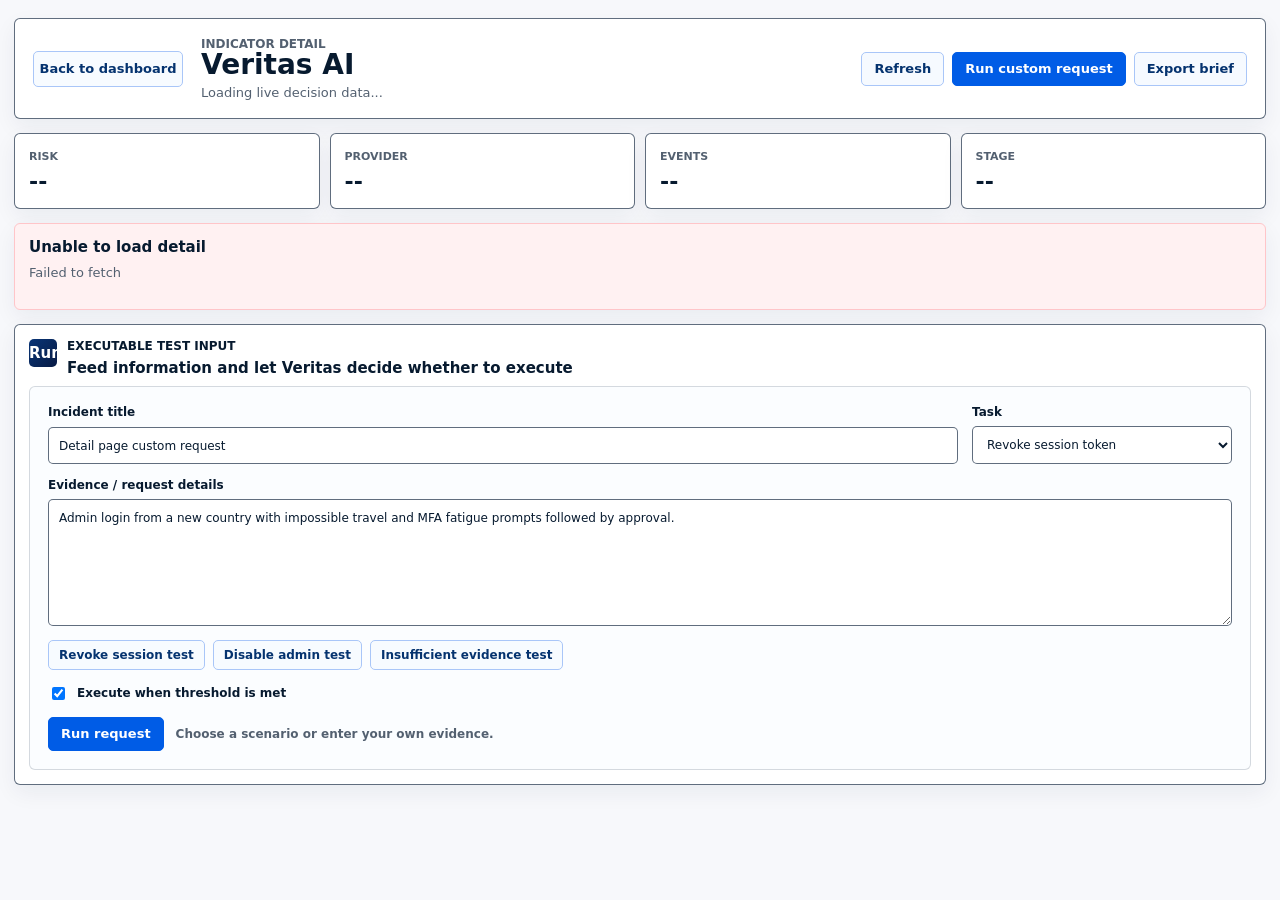
==== detail.html @ 53864362 "Polish Veritas final submission flow" ====
<!doctype html>
<html lang="en">
  <head>
    <meta charset="UTF-8" />
    <meta name="viewport" content="width=device-width, initial-scale=1.0" />
    <title>Veritas AI Detail</title>
    <link rel="stylesheet" href="styles.css?v=20260611-final-polish" />
  </head>
  <body class="detail-body">
    <main class="detail-shell">
      <header class="detail-hero">
        <a class="back-link" href="index.html?v=custom-feedback-final">Back to dashboard</a>
        <div>
          <p class="section-label" id="detailEyebrow">Indicator Detail</p>
          <h1 id="detailTitle">Veritas AI</h1>
          <p id="detailSubtitle">Loading live decision data...</p>
        </div>
        <div class="detail-actions">
          <button id="refreshBtn" class="secondary-btn" type="button">Refresh</button>
          <button id="runCustomBtn" class="primary-btn" type="button">Run custom request</button>
          <button id="exportBriefBtn" class="secondary-btn" type="button">Export brief</button>
        </div>
      </header>

      <section class="detail-summary-grid">
        <article>
          <span>Risk</span>
          <strong id="detailRisk">--</strong>
        </article>
        <article>
          <span>Provider</span>
          <strong id="detailProvider">--</strong>
        </article>
        <article>
          <span>Events</span>
          <strong id="detailEvents">--</strong>
        </article>
        <article>
          <span>Stage</span>
          <strong id="detailStage">--</strong>
        </article>
      </section>

      <section id="detailContent" class="detail-content"></section>

      <section class="detail-console">
        <div class="panel-heading">
          <span class="panel-number">Run</span>
          <div>
            <p class="section-label">Executable Test Input</p>
            <h3>Feed information and let Veritas decide whether to execute</h3>
          </div>
        </div>
        <form id="detailCustomForm" class="custom-form detail-custom-form">
          <label>
            Incident title
            <input id="detailCustomTitle" value="Detail page custom request" autocomplete="off" />
          </label>
          <label>
            Task
            <select id="detailCustomAction">
              <option value="revoke-token">Revoke session token</option>
              <option value="disable-account">Disable admin account</option>
              <option value="block-ip">Block source IP</option>
              <option value="open-incident">Open incident brief</option>
            </select>
          </label>
          <label class="wide">
            Evidence / request details
            <textarea id="detailCustomEvidence" rows="6">Admin login from a new country with impossible travel and MFA fatigue prompts followed by approval.</textarea>
          </label>
          <div class="scenario-row wide">
            <button type="button" data-action="revoke-token" data-title="Detail revoke test" data-evidence="Admin login from a new country with impossible travel and repeated MFA fatigue prompts followed by approval.">Revoke session test</button>
            <button type="button" data-action="disable-account" data-title="Detail disable admin test" data-evidence="Admin login from a new country, repeated MFA prompts, privilege escalation to super_admin, and sensitive patient export.">Disable admin test</button>
            <button type="button" data-action="block-ip" data-title="Detail weak evidence hold" data-evidence="Analyst saw one normal admin login and wants to block the source IP without export or reputation evidence.">Insufficient evidence test</button>
          </div>
          <label class="checkline">
            <input id="detailCustomExecute" type="checkbox" checked />
            Execute when threshold is met
          </label>
          <div class="custom-actions">
            <button class="primary-btn" type="submit">Run request</button>
            <p id="detailCustomResult" class="custom-result">Choose a scenario or enter your own evidence.</p>
          </div>
        </form>
      </section>
    </main>

    <dialog id="detailBriefDialog">
      <div class="dialog-header">
        <div>
          <p class="section-label">Decision Audit Brief</p>
          <h3>Evidence-backed response governance</h3>
        </div>
        <button id="closeBriefBtn" class="icon-btn" type="button" aria-label="Close brief">X</button>
      </div>
      <pre id="detailBriefOutput"></pre>
    </dialog>

    <script type="module" src="detail.js?v=20260611-final-polish"></script>
  </body>
</html>
---- styles.css ----
:root {
  color-scheme: light;
  --bg: #f7f8fb;
  --surface: #ffffff;
  --sidebar: #071a2f;
  --sidebar-2: #0b1f3a;
  --text: #071a2f;
  --muted: #536070;
  --border: rgba(11, 31, 58, 0.65);
  --soft-border: rgba(11, 31, 58, 0.16);
  --blue: #005ce6;
  --red: #ef4444;
  --amber: #f59e0b;
  --green: #16a34a;
  --teal: #0f8b8d;
  --page: var(--bg);
  --panel: var(--surface);
  --ink: var(--text);
  --line: var(--border);
  --soft-line: var(--soft-border);
  --blue-dark: #05336f;
  --blue-soft: #e8f1ff;
  --red-soft: #fff1f2;
  --amber-soft: #fff6e8;
  --green-soft: #edf9f3;
  --teal-soft: #e9fbfb;
  --shadow: 0 8px 22px rgba(7, 26, 68, 0.06);
  --risk-value: 0deg;
}

body.dark {
  color-scheme: dark;
  --page: #06101d;
  --panel: #0e1b2d;
  --ink: #edf5ff;
  --muted: #a7b9d4;
  --line: #324766;
  --soft-line: #223957;
  --blue-soft: #132d58;
  --red-soft: #351117;
  --amber-soft: #35230d;
  --green-soft: #0b2b1e;
  --teal-soft: #0a3035;
}

* {
  box-sizing: border-box;
}

html {
  background: var(--page);
  overflow-x: hidden;
}

body {
  width: 100%;
  min-width: 0;
  min-height: 100vh;
  margin: 0;
  overflow-x: hidden;
  color: var(--ink);
  background: var(--page);
  font-family:
    Inter, ui-sans-serif, system-ui, -apple-system, BlinkMacSystemFont, "Segoe UI",
    sans-serif;
  font-size: 13px;
}

button {
  font: inherit;
}

button:disabled {
  cursor: not-allowed;
  opacity: 0.55;
}

h1,
h2,
h3,
p {
  margin-top: 0;
}

h1 {
  margin: 0 0 8px;
  color: var(--ink);
  font-size: 28px;
  line-height: 1;
}

h2 {
  margin: 0;
  color: var(--ink);
  font-size: 30px;
  line-height: 1.08;
}

h3 {
  margin: 0;
  color: var(--ink);
  font-size: 15px;
  line-height: 1.2;
}

.app-shell {
  display: grid;
  grid-template-columns: 248px minmax(1228px, 1fr);
  gap: 10px;
  width: 1500px;
  min-height: 100vh;
  padding: 7px;
  transform: scale(var(--fit-scale, 1));
  transform-origin: top left;
}

.sidebar,
.incident-hero,
.panel {
  border: 1.5px solid var(--line);
  border-radius: 6px;
  background: var(--panel);
  box-shadow: var(--shadow);
}

.sidebar {
  position: sticky;
  top: 7px;
  display: flex;
  flex-direction: column;
  height: calc(100vh - 14px);
  padding: 22px 17px;
  border-color: rgba(255, 255, 255, 0.14);
  background: linear-gradient(180deg, var(--sidebar), var(--sidebar-2));
  box-shadow: 0 18px 42px rgba(7, 26, 47, 0.18);
}

.brand-block {
  display: flex;
  gap: 12px;
  align-items: flex-start;
}

.brand-block p {
  margin: 0;
  color: rgba(255, 255, 255, 0.78);
  font-size: 15px;
  line-height: 1.35;
}

.brand-block h1 {
  color: #ffffff;
}

.brand-mark {
  position: relative;
  display: grid;
  flex: 0 0 auto;
  width: 43px;
  height: 43px;
  place-items: center;
  border: 5px solid #6aa8ff;
  border-radius: 13px 13px 20px 20px;
  color: #ffffff;
  font-size: 0;
  font-weight: 950;
  transform: rotate(45deg);
}

.brand-mark::after {
  content: "V";
  display: block;
  font-size: 17px;
  transform: rotate(-45deg);
}

.mode-pill {
  width: max-content;
  margin: 22px 0 18px 8px;
  border: 1px solid rgba(150, 190, 255, 0.45);
  border-radius: 5px;
  padding: 7px 14px;
  color: #d8e8ff;
  background: rgba(0, 92, 230, 0.28);
  font-weight: 850;
  cursor: default;
}

.side-nav {
  display: grid;
  gap: 8px;
}

.side-nav a {
  display: grid;
  grid-template-columns: 28px minmax(0, 1fr);
  gap: 12px;
  align-items: center;
  min-height: 43px;
  border-radius: 5px;
  padding: 0 10px;
  color: rgba(255, 255, 255, 0.82);
  text-decoration: none;
  font-size: 15px;
}

.side-nav a.active {
  color: #ffffff;
  background: linear-gradient(90deg, #0963df, #003fb3);
  box-shadow: 0 8px 20px rgba(7, 91, 216, 0.22);
}

.side-nav a:hover {
  color: #ffffff;
  background: rgba(255, 255, 255, 0.08);
}

.nav-icon {
  position: relative;
  display: grid;
  width: 22px;
  height: 22px;
  place-items: center;
  border: 1.7px solid currentColor;
  border-radius: 5px;
}

.icon-grid::before,
.icon-matrix::before {
  content: "";
  width: 5px;
  height: 5px;
  background: currentColor;
  box-shadow: 8px 0 0 currentColor, 0 8px 0 currentColor, 8px 8px 0 currentColor;
}

.icon-shield {
  border-radius: 7px 7px 11px 11px;
}

.icon-shield::before,
.icon-check::before {
  content: "";
  width: 8px;
  height: 4px;
  border-bottom: 2px solid currentColor;
  border-left: 2px solid currentColor;
  transform: rotate(-45deg);
}

.icon-target {
  border-radius: 50%;
}

.icon-target::before {
  content: "";
  width: 8px;
  height: 8px;
  border: 1.5px solid currentColor;
  border-radius: 50%;
}

.icon-search {
  border-radius: 50%;
}

.icon-search::after {
  content: "";
  position: absolute;
  right: -4px;
  bottom: -3px;
  width: 8px;
  height: 2px;
  background: currentColor;
  transform: rotate(45deg);
}

.icon-case::before,
.icon-report::before,
.icon-clip::before,
.icon-gear::before,
.icon-plug::before {
  content: "";
  width: 10px;
  height: 10px;
  border: 1.5px solid currentColor;
  border-radius: 2px;
}

.analyst-card {
  display: flex;
  gap: 12px;
  align-items: center;
  margin-top: auto;
  padding-top: 24px;
  border-top: 1px solid rgba(255, 255, 255, 0.14);
}

.avatar {
  display: grid;
  width: 48px;
  height: 48px;
  place-items: center;
  border-radius: 50%;
  color: #ffffff;
  background: linear-gradient(160deg, #061767, #244bdc);
  font-size: 18px;
  font-weight: 900;
}

.analyst-card strong {
  display: block;
  color: #ffffff;
  font-size: 14px;
}

.analyst-card p,
.analyst-card small {
  margin: 4px 0 0;
  color: #8fbeff;
  font-weight: 800;
}

.analyst-card small {
  display: inline-flex;
  gap: 8px;
  align-items: center;
  color: rgba(255, 255, 255, 0.76);
  font-weight: 500;
}

.analyst-card small span {
  width: 10px;
  height: 10px;
  border-radius: 50%;
  background: var(--green);
}

.main-view {
  display: grid;
  align-content: start;
  gap: 8px;
  min-width: 0;
  padding-bottom: 84px;
}

.top-grid {
  display: grid;
  grid-template-columns: minmax(0, 1fr) 282px;
  gap: 8px;
}

.incident-hero {
  display: grid;
  grid-template-columns: 72px minmax(0, 1fr);
  gap: 18px;
  align-items: center;
  min-height: 126px;
  padding: 19px 22px;
}

.incident-icon {
  display: grid;
  width: 62px;
  height: 62px;
  place-items: center;
  border: 3px solid var(--red);
  border-radius: 21px;
  color: var(--red);
  font-size: 34px;
  font-weight: 900;
}

.incident-title p,
.section-label {
  margin: 0 0 6px;
  color: var(--red);
  font-size: 12px;
  font-weight: 900;
  letter-spacing: 0;
  text-transform: uppercase;
}

.section-label {
  color: var(--ink);
}

.incident-meta {
  display: flex;
  flex-wrap: wrap;
  gap: 0;
  margin-top: 14px;
  color: var(--ink);
  font-size: 12px;
}

.incident-meta span {
  min-height: 18px;
  padding: 0 14px;
  border-right: 1px solid var(--line);
}

.incident-meta span:first-child {
  padding-left: 0;
}

.incident-meta span:last-child {
  border-right: 0;
}

.incident-meta b {
  color: var(--red);
}

.control-strip {
  position: fixed;
  z-index: 20;
  right: 14px;
  bottom: 14px;
  left: 266px;
  display: grid;
  grid-template-columns: repeat(8, auto) minmax(280px, 1fr);
  gap: 7px;
  align-items: center;
  border: 1px solid rgba(7, 26, 68, 0.18);
  border-radius: 7px;
  padding: 9px;
  background: rgba(255, 255, 255, 0.94);
  box-shadow: 0 16px 42px rgba(7, 26, 68, 0.18);
  backdrop-filter: blur(14px);
}

.primary-btn,
.secondary-btn,
.icon-btn {
  display: inline-flex;
  align-items: center;
  justify-content: center;
  min-height: 34px;
  border-radius: 5px;
  padding: 0 12px;
  cursor: pointer;
  font-weight: 850;
}

.control-strip .primary-btn,
.control-strip .secondary-btn {
  min-height: 32px;
  padding: 0 10px;
  font-size: 11px;
  white-space: nowrap;
}

.primary-btn {
  border: 1px solid var(--blue);
  color: #ffffff;
  background: var(--blue);
}

.secondary-btn {
  border: 1px solid #a9c6f8;
  color: var(--blue-dark);
  background: #f6faff;
}

.icon-btn {
  width: 36px;
  height: 36px;
  border: 1px solid var(--line);
  color: var(--ink);
  background: var(--panel);
}

.dashboard-grid,
.support-grid {
  display: grid;
  grid-template-columns: repeat(12, minmax(0, 1fr));
  gap: 8px;
}

.demo-steps {
  display: grid;
  grid-template-columns: repeat(4, minmax(0, 1fr));
  gap: 5px;
}

.demo-step {
  display: grid;
  grid-template-columns: 22px minmax(0, 1fr);
  gap: 6px;
  align-items: center;
  min-height: 32px;
  border: 1px solid var(--soft-line);
  border-radius: 5px;
  padding: 4px 6px;
  background: #fbfdff;
}

.demo-step span {
  display: grid;
  width: 22px;
  height: 22px;
  place-items: center;
  border-radius: 4px;
  color: var(--ink);
  background: var(--blue-soft);
  font-size: 10px;
  font-weight: 900;
}

.demo-step strong {
  overflow: hidden;
  color: var(--muted);
  font-size: 10px;
  line-height: 1.1;
  text-overflow: ellipsis;
  white-space: nowrap;
}

.demo-step.done {
  border-color: #b9ecd5;
  background: var(--green-soft);
}

.demo-step.done span {
  color: #ffffff;
  background: var(--green);
}

.demo-step.active {
  border-color: #ffd097;
  background: var(--amber-soft);
}

.demo-step.active span {
  color: #ffffff;
  background: var(--amber);
}

.panel {
  min-width: 0;
  overflow: hidden;
  padding: 12px;
  transition:
    border-color 180ms ease,
    box-shadow 180ms ease,
    transform 180ms ease;
}

.panel:hover {
  border-color: #8fb5ef;
  box-shadow: 0 12px 28px rgba(7, 26, 68, 0.12);
  transform: translateY(-1px);
}

[data-detail] {
  cursor: pointer;
}

[data-detail] .panel-heading::after {
  content: "Open";
  align-self: flex-start;
  border: 1px solid #a9c6f8;
  border-radius: 999px;
  padding: 3px 8px;
  color: var(--blue-dark);
  background: #f7fbff;
  font-size: 10px;
  font-weight: 900;
  opacity: 0;
  transition: opacity 160ms ease;
}

[data-detail]:hover .panel-heading::after {
  opacity: 1;
}

.panel-heading {
  display: flex;
  gap: 10px;
  align-items: flex-start;
  justify-content: space-between;
  margin-bottom: 9px;
}

.panel-heading > div {
  min-width: 0;
  margin-right: auto;
}

.panel-heading.compact {
  margin-bottom: 0;
}

.panel-number {
  display: grid;
  flex: 0 0 auto;
  width: 28px;
  height: 28px;
  place-items: center;
  border-radius: 5px;
  color: #ffffff;
  background: linear-gradient(135deg, #093577, #071a44);
  font-size: 15px;
  font-weight: 900;
}

.panel-decisions {
  grid-column: span 5;
}

.panel-threshold {
  grid-column: span 5;
}

.integrity-panel {
  grid-column: span 2;
}

.missing-panel,
.blast-panel,
.brief-panel {
  grid-column: span 4;
}

.event-panel {
  grid-column: 1 / -1;
}

.console-panel,
.approval-panel,
.spotlight-panel {
  grid-column: span 4;
  display: none;
}

.support-grid {
  display: none;
}

.data-table {
  width: 100%;
  overflow: hidden;
  border: 1px solid var(--soft-line);
  border-collapse: separate;
  border-spacing: 0;
  border-radius: 5px;
  font-size: 11px;
  table-layout: fixed;
}

.data-table th,
.data-table td {
  border-bottom: 1px solid var(--soft-line);
  overflow: hidden;
  padding: 8px 7px;
  line-height: 1.15;
  text-align: left;
  text-overflow: ellipsis;
  vertical-align: middle;
}

.decision-table th:nth-child(1),
.decision-table td:nth-child(1) {
  width: 37%;
}

.decision-table th:nth-child(2),
.decision-table td:nth-child(2) {
  width: 15%;
}

.decision-table th:nth-child(3),
.decision-table td:nth-child(3) {
  width: 22%;
}

.decision-table th:nth-child(4),
.decision-table td:nth-child(4) {
  width: 14%;
}

.decision-table th:nth-child(5),
.decision-table td:nth-child(5) {
  width: 12%;
}

.data-table tr:last-child td {
  border-bottom: 0;
}

.decision-row,
.threshold-row {
  animation: table-row-in 420ms ease both;
  animation-delay: calc(var(--i, 0) * 70ms);
}

.decision-row.ready {
  background: linear-gradient(90deg, rgba(10, 165, 100, 0.05), transparent 34%);
}

.decision-row.caution {
  background: linear-gradient(90deg, rgba(204, 118, 0, 0.06), transparent 34%);
}

.decision-row.blocked {
  background: linear-gradient(90deg, rgba(242, 42, 53, 0.06), transparent 34%);
}

.data-table th {
  color: var(--ink);
  background: #fbfdff;
  font-size: 10px;
  font-weight: 900;
  text-transform: uppercase;
}

.data-table strong,
.data-table span {
  display: block;
}

.decision-name {
  display: flex;
  gap: 8px;
  align-items: center;
  min-width: 0;
}

.decision-name > div {
  min-width: 0;
}

.decision-name strong,
.decision-name button {
  max-width: 100%;
  overflow-wrap: anywhere;
}

.decision-icon {
  display: grid !important;
  flex: 0 0 auto;
  width: 22px;
  height: 22px;
  place-items: center;
  border-radius: 50%;
  color: var(--blue-dark);
  background: var(--blue-soft);
  font-size: 9px;
  font-weight: 900;
}

.link-button,
.status-chip {
  border: 0;
  padding: 0;
  color: var(--blue-dark);
  background: transparent;
  cursor: pointer;
  font-size: 10px;
  font-weight: 800;
  text-align: left;
}

.impact-pill,
.status-pill,
.approval-state {
  display: inline-flex !important;
  align-items: center;
  width: fit-content;
  max-width: 100%;
  min-height: 22px;
  border-radius: 4px;
  padding: 0 6px;
  font-size: 10px;
  font-weight: 850;
  white-space: normal;
}

.impact-pill.high,
.impact-pill.critical,
.status-pill.blocked {
  color: var(--red);
  border: 1px solid #ffc5c9;
  background: var(--red-soft);
}

.impact-pill.medium,
.status-pill.caution,
.status-pill.review {
  color: var(--amber);
  border: 1px solid #ffdba1;
  background: var(--amber-soft);
}

.impact-pill.low,
.status-pill.ready,
.approval-state.approved {
  color: var(--green);
  border: 1px solid #b9ecd5;
  background: var(--green-soft);
}

.score-cell {
  display: grid;
  grid-template-columns: 34px minmax(34px, 1fr);
  gap: 6px;
  align-items: center;
}

.score-bar {
  display: block;
  height: 4px;
  overflow: hidden;
  border-radius: 999px;
  background: var(--soft-line);
}

.score-bar i {
  display: block;
  height: 100%;
  border-radius: inherit;
  background: linear-gradient(90deg, var(--green), #14bf72);
  transition: width 600ms ease;
}

.panel-note {
  margin: 9px 0 0;
  color: var(--muted);
  font-size: 11px;
}

.threshold-table td:first-child span {
  margin-top: 3px;
  color: var(--muted);
  font-size: 10px;
}

.positive {
  color: var(--green);
  font-weight: 900;
}

.negative {
  color: var(--red);
  font-weight: 900;
}

.status-chip {
  display: inline-flex;
  align-items: center;
  border-radius: 999px;
  padding: 4px 7px;
}

.status-chip.sufficient {
  color: var(--green);
  background: var(--green-soft);
}

.status-chip.below-threshold {
  color: var(--amber);
  background: var(--amber-soft);
}

.status-chip.insufficient {
  color: var(--red);
  background: var(--red-soft);
}

.legend-row {
  display: flex;
  flex-wrap: wrap;
  gap: 14px;
  margin-top: 9px;
  color: var(--muted);
  font-size: 11px;
}

.legend-row span {
  display: inline-flex;
  gap: 6px;
  align-items: center;
}

.dot {
  width: 10px;
  height: 10px;
  border-radius: 50%;
}

.dot.good {
  border: 1px solid var(--green);
}

.dot.warn {
  background: var(--amber);
}

.dot.bad {
  background: var(--red);
}

.risk-panel {
  min-height: 126px;
}

.risk-gauge {
  position: relative;
  display: grid;
  height: 98px;
  place-items: end center;
  margin-top: 2px;
}

.gauge-arc::before,
.gauge-value strong {
  transition: 700ms ease;
}

.gauge-arc {
  position: absolute;
  bottom: 8px;
  width: 190px;
  height: 95px;
  overflow: hidden;
}

.gauge-arc::before {
  content: "";
  position: absolute;
  inset: 0 0 -95px;
  border-radius: 190px 190px 0 0;
  background:
    conic-gradient(from -90deg, var(--red) var(--risk-value), #d6deea var(--risk-value) 180deg, transparent 0);
  -webkit-mask: radial-gradient(circle at 50% 100%, transparent 58px, #000 60px);
  mask: radial-gradient(circle at 50% 100%, transparent 58px, #000 60px);
}

.gauge-value {
  position: relative;
  display: flex;
  align-items: baseline;
  margin-bottom: 20px;
  color: var(--red);
}

.gauge-value strong {
  font-size: 40px;
  line-height: 1;
}

.gauge-value span {
  color: var(--ink);
  font-size: 14px;
}

.risk-panel p {
  margin: -4px 0 0;
  color: var(--red);
  font-size: 12px;
  font-weight: 800;
  text-align: center;
}

.metric-hidden {
  display: none;
}

.integrity-list,
.missing-list,
.blast-list,
.audit-preview,
.run-console {
  display: grid;
  gap: 7px;
}

.integrity-row {
  display: flex;
  justify-content: space-between;
  gap: 8px;
  border-bottom: 1px solid var(--soft-line);
  padding: 8px 0;
  font-size: 11px;
}

.integrity-row strong.ok {
  color: var(--green);
}

.integrity-row strong.warn {
  color: var(--red);
}

.safety-principles {
  display: grid;
  gap: 6px;
  margin-top: 8px;
  border: 1px solid #ffd097;
  border-radius: 5px;
  padding: 8px;
  color: #8a4c00;
  background: var(--amber-soft);
  font-size: 11px;
  line-height: 1.25;
}

.safety-principles strong,
.safety-principles span {
  display: block;
}

.warning-banner {
  margin-top: 8px;
  border: 1px solid #ffd097;
  border-radius: 5px;
  padding: 8px;
  color: var(--amber);
  background: var(--amber-soft);
  font-size: 11px;
  font-weight: 850;
}

.gap-card,
.blast-card,
.console-line,
.empty-panel {
  border: 1px solid var(--soft-line);
  border-radius: 5px;
  padding: 9px;
  background: #fbfdff;
}

.gap-card {
  display: flex;
  justify-content: space-between;
  gap: 10px;
  align-items: center;
}

.gap-card strong,
.blast-card strong {
  display: block;
}

.gap-card span,
.blast-card span,
.empty-panel {
  display: block;
  margin: 3px 0 0;
  color: var(--muted);
  font-size: 11px;
  line-height: 1.3;
}

.gap-card code {
  display: block;
  max-width: 310px;
  margin-top: 6px;
  overflow: hidden;
  color: #23415f;
  font-family: "Cascadia Code", "SFMono-Regular", Consolas, monospace;
  font-size: 9px;
  line-height: 1.35;
  text-overflow: ellipsis;
  white-space: nowrap;
}

.gap-card button,
.wide-link {
  min-height: 30px;
  border: 1px solid #a9c6f8;
  border-radius: 5px;
  padding: 0 10px;
  color: var(--blue-dark);
  background: #f7fbff;
  cursor: pointer;
  font-size: 12px;
  font-weight: 850;
}

.wide-link {
  display: flex;
  width: 100%;
  align-items: center;
  justify-content: space-between;
}

.wide-link::after {
  content: ">";
}

.empty-panel.good {
  color: var(--green);
  background: var(--green-soft);
}

.blast-card {
  display: flex;
  justify-content: space-between;
  gap: 10px;
  align-items: center;
  min-height: 54px;
}

.blast-card.high {
  border-color: #ffc3c6;
  background: var(--red-soft);
}

.blast-card.medium {
  border-color: #ffdba1;
  background: var(--amber-soft);
}

.blast-card em {
  flex: 0 0 auto;
  color: var(--red);
  font-style: normal;
  font-size: 11px;
  font-weight: 850;
}

.audit-preview p {
  margin-bottom: 5px;
}

.audit-preview ul,
.evidence-list {
  display: grid;
  gap: 6px;
  margin: 0;
  padding-left: 17px;
}

.audit-preview li::marker {
  color: var(--teal);
}

.audit-preview li {
  color: var(--muted);
  font-size: 11px;
  line-height: 1.25;
}

.panel-heading .secondary-btn {
  min-height: 32px;
  white-space: nowrap;
}

.live-pill {
  display: inline-flex;
  align-items: center;
  border: 1px solid #b9ecd5;
  border-radius: 5px;
  padding: 4px 9px;
  color: var(--green);
  background: var(--green-soft);
  font-size: 11px;
  font-weight: 850;
}

.timeline-rail {
  position: relative;
  display: grid;
  grid-template-columns: repeat(6, minmax(0, 1fr));
  gap: 0;
  min-height: 142px;
  padding: 8px 12px 4px;
}

.timeline-rail::before {
  content: "";
  position: absolute;
  left: 40px;
  right: 40px;
  top: 48px;
  height: 3px;
  background: linear-gradient(90deg, var(--red), var(--amber), var(--red), var(--teal), var(--amber), var(--red));
}

.timeline-item {
  position: relative;
  display: grid;
  justify-items: center;
  gap: 4px;
  min-width: 0;
  padding: 0 10px;
  text-align: left;
  animation: timeline-in 520ms ease both;
  animation-delay: calc(var(--i, 0) * 150ms);
}

.timeline-node {
  position: relative;
  z-index: 1;
  display: grid;
  width: 52px;
  height: 52px;
  place-items: center;
  border: 2px solid currentColor;
  border-radius: 50%;
  color: var(--red);
  background: #ffffff;
  animation: node-pop 620ms ease both;
  animation-delay: calc(var(--i, 0) * 150ms + 80ms);
}

.timeline-node::before,
.timeline-node::after {
  content: "";
  position: absolute;
}

.timeline-node.geo::before {
  width: 24px;
  height: 24px;
  border: 2px solid currentColor;
  border-radius: 50%;
}

.timeline-node.geo::after {
  width: 28px;
  height: 2px;
  background: currentColor;
  box-shadow: 0 -8px 0 -1px currentColor, 0 8px 0 -1px currentColor;
}

.timeline-node.shield {
  color: var(--amber);
}

.timeline-node.shield::before {
  width: 18px;
  height: 22px;
  border: 2px solid currentColor;
  border-radius: 8px 8px 12px 12px;
}

.timeline-node.user::before {
  width: 15px;
  height: 15px;
  border: 2px solid currentColor;
  border-radius: 50%;
  transform: translateY(-7px);
}

.timeline-node.user::after {
  width: 26px;
  height: 12px;
  border: 2px solid currentColor;
  border-top: 0;
  border-radius: 0 0 14px 14px;
  transform: translateY(10px);
}

.timeline-node.cloud {
  color: var(--teal);
}

.timeline-node.cloud::before {
  width: 28px;
  height: 14px;
  border: 2px solid currentColor;
  border-radius: 14px;
}

.timeline-node.download {
  color: var(--amber);
}

.timeline-node.download::before {
  width: 2px;
  height: 24px;
  background: currentColor;
}

.timeline-node.download::after {
  width: 16px;
  height: 16px;
  border-right: 2px solid currentColor;
  border-bottom: 2px solid currentColor;
  transform: translateY(4px) rotate(45deg);
}

.timeline-item time,
.timeline-item strong,
.timeline-item span,
.timeline-item em {
  width: min(150px, 100%);
}

.timeline-item time {
  margin-top: 2px;
  color: var(--ink);
  font-size: 11px;
  font-weight: 850;
}

.timeline-item strong {
  color: var(--red);
  font-size: 12px;
}

.timeline-item.medium strong,
.timeline-item.medium em {
  color: var(--amber);
}

.timeline-item span {
  color: var(--muted);
  font-size: 11px;
  line-height: 1.25;
}

.timeline-item em {
  color: var(--red);
  font-style: normal;
  font-size: 11px;
  font-weight: 850;
  text-transform: capitalize;
}

.presentation-running .incident-icon {
  animation: alert-pulse 900ms ease-in-out infinite;
}

.presentation-running .risk-panel {
  animation: panel-glow 1200ms ease-in-out infinite alternate;
}

.copy-status {
  display: none;
}

@keyframes table-row-in {
  from {
    opacity: 0;
    transform: translateY(8px);
  }
  to {
    opacity: 1;
    transform: translateY(0);
  }
}

@keyframes timeline-in {
  from {
    opacity: 0;
    transform: translateY(18px);
  }
  to {
    opacity: 1;
    transform: translateY(0);
  }
}

@keyframes node-pop {
  0% {
    opacity: 0;
    transform: scale(0.55);
  }
  65% {
    opacity: 1;
    transform: scale(1.08);
  }
  100% {
    opacity: 1;
    transform: scale(1);
  }
}

@keyframes alert-pulse {
  0%,
  100% {
    box-shadow: 0 0 0 0 rgba(242, 42, 53, 0.2);
  }
  50% {
    box-shadow: 0 0 0 10px rgba(242, 42, 53, 0);
  }
}

@keyframes panel-glow {
  from {
    box-shadow: var(--shadow);
  }
  to {
    box-shadow: 0 12px 34px rgba(242, 42, 53, 0.18);
  }
}

dialog {
  width: min(980px, calc(100vw - 32px));
  border: 1px solid var(--line);
  border-radius: 6px;
  padding: 0;
  color: var(--ink);
  background: var(--panel);
  box-shadow: 0 22px 80px rgba(7, 26, 68, 0.26);
}

dialog::backdrop {
  background: rgba(7, 26, 68, 0.45);
}

.dialog-header {
  display: flex;
  justify-content: space-between;
  gap: 16px;
  padding: 16px 18px;
  border-bottom: 1px solid var(--line);
}

#briefOutput,
.evidence-drilldown {
  max-height: 70vh;
  margin: 0;
  overflow: auto;
  padding: 18px;
  color: var(--ink);
  background: #fbfdff;
  line-height: 1.5;
}

#briefOutput {
  white-space: pre-wrap;
}

.drilldown-grid {
  display: grid;
  grid-template-columns: repeat(4, minmax(0, 1fr));
  gap: 10px;
  margin-bottom: 16px;
}

.drilldown-grid section {
  border: 1px solid var(--soft-line);
  border-radius: 5px;
  padding: 10px;
  background: var(--panel);
}

.drilldown-grid span {
  display: block;
  color: var(--muted);
  font-size: 11px;
  font-weight: 850;
  text-transform: uppercase;
}

.evidence-drilldown h4 {
  margin: 16px 0 8px;
}

.evidence-drilldown pre {
  overflow: auto;
  border: 1px solid var(--line);
  border-radius: 5px;
  padding: 12px;
  color: var(--blue-dark);
  background: var(--panel);
  white-space: pre-wrap;
}

.muted-copy {
  color: var(--muted);
}

.custom-form {
  display: grid;
  grid-template-columns: minmax(0, 1fr) 260px;
  gap: 14px;
  padding: 18px;
  background: #fbfdff;
}

.custom-form label {
  display: grid;
  gap: 7px;
  color: var(--ink);
  font-size: 12px;
  font-weight: 850;
}

.custom-form label.wide,
.custom-form .scenario-row,
.custom-form .checkline,
.custom-actions {
  grid-column: 1 / -1;
}

.custom-form input,
.custom-form select,
.custom-form textarea {
  width: 100%;
  min-width: 0;
  border: 1px solid var(--line);
  border-radius: 5px;
  padding: 10px;
  color: var(--ink);
  background: var(--panel);
  font: inherit;
  font-weight: 500;
}

.custom-form textarea {
  resize: vertical;
  line-height: 1.45;
}

.custom-form .checkline {
  display: flex;
  gap: 9px;
  align-items: center;
}

.custom-form .checkline input {
  width: auto;
}

.custom-actions {
  display: flex;
  gap: 12px;
  align-items: center;
}

.custom-result {
  display: grid;
  gap: 4px;
  margin: 0;
  color: var(--muted);
  font-size: 12px;
  font-weight: 800;
}

.custom-result strong {
  color: var(--ink);
}

.custom-result span {
  display: block;
}

.scenario-row {
  display: flex;
  flex-wrap: wrap;
  gap: 8px;
}

.scenario-row button {
  min-height: 30px;
  border: 1px solid #a9c6f8;
  border-radius: 5px;
  padding: 0 10px;
  color: var(--blue-dark);
  background: #f7fbff;
  cursor: pointer;
  font-size: 12px;
  font-weight: 850;
}

.custom-feedback {
  display: grid;
  gap: 6px;
  border: 1px solid var(--soft-line);
  border-radius: 5px;
  padding: 10px;
  background: #fbfdff;
}

.custom-feedback.executed {
  border-color: #b9ecd5;
  background: var(--green-soft);
}

.custom-feedback.held {
  border-color: #ffdba1;
  background: var(--amber-soft);
}

.custom-feedback > span {
  width: max-content;
  border-radius: 999px;
  padding: 3px 8px;
  color: #ffffff;
  background: var(--green);
  font-size: 10px;
  font-weight: 900;
  text-transform: uppercase;
}

.custom-feedback.held > span {
  background: var(--amber);
}

.custom-feedback strong,
.custom-feedback p {
  margin: 0;
}

.custom-feedback p {
  color: var(--muted);
  font-size: 11px;
  line-height: 1.3;
}

.custom-feedback dl {
  display: grid;
  grid-template-columns: repeat(2, minmax(0, 1fr));
  gap: 5px;
  margin: 0;
}

.custom-feedback div {
  border: 1px solid rgba(7, 26, 68, 0.08);
  border-radius: 4px;
  padding: 5px;
  background: rgba(255, 255, 255, 0.55);
}

.custom-feedback dt {
  color: var(--muted);
  font-size: 9px;
  font-weight: 900;
  text-transform: uppercase;
}

.custom-feedback dd {
  margin: 2px 0 0;
  color: var(--ink);
  font-size: 11px;
  font-weight: 800;
}

.detail-body {
  min-width: 0;
  overflow-x: auto;
}

.detail-shell {
  display: grid;
  gap: 14px;
  width: min(1280px, calc(100vw - 28px));
  margin: 0 auto;
  padding: 18px 0 32px;
}

.detail-hero,
.detail-console,
.detail-content > article,
.detail-card,
.detail-summary-grid article {
  border: 1px solid var(--line);
  border-radius: 6px;
  background: var(--panel);
  box-shadow: var(--shadow);
}

.detail-hero {
  display: grid;
  grid-template-columns: 150px minmax(0, 1fr) auto;
  gap: 18px;
  align-items: center;
  padding: 18px;
}

.back-link {
  display: inline-flex;
  align-items: center;
  justify-content: center;
  min-height: 36px;
  border: 1px solid #a9c6f8;
  border-radius: 5px;
  color: var(--blue-dark);
  background: #f7fbff;
  font-weight: 850;
  text-decoration: none;
}

.detail-hero h1 {
  margin-bottom: 6px;
}

.detail-hero p {
  margin-bottom: 0;
  color: var(--muted);
}

.detail-actions {
  display: flex;
  flex-wrap: wrap;
  gap: 8px;
  justify-content: flex-end;
}

.detail-summary-grid {
  display: grid;
  grid-template-columns: repeat(4, minmax(0, 1fr));
  gap: 10px;
}

.detail-summary-grid article {
  padding: 14px;
}

.detail-summary-grid span,
.detail-card > span {
  color: var(--muted);
  font-size: 11px;
  font-weight: 900;
  text-transform: uppercase;
}

.detail-summary-grid strong {
  display: block;
  margin-top: 6px;
  color: var(--ink);
  font-size: 22px;
}

.detail-content {
  display: grid;
  gap: 12px;
}

.detail-card-grid {
  display: grid;
  grid-template-columns: repeat(3, minmax(0, 1fr));
  gap: 10px;
}

.detail-card {
  display: grid;
  gap: 8px;
  padding: 14px;
}

.detail-card.ready {
  border-color: #b9ecd5;
  background: var(--green-soft);
}

.detail-card.caution {
  border-color: #ffdba1;
  background: var(--amber-soft);
}

.detail-card.blocked {
  border-color: #ffc5c9;
  background: var(--red-soft);
}

.detail-card p,
.detail-card li {
  color: var(--muted);
  line-height: 1.4;
}

.detail-card ul {
  display: grid;
  gap: 5px;
  margin: 0;
  padding-left: 18px;
}

.detail-score {
  color: var(--red);
  font-size: 38px;
  font-weight: 950;
  line-height: 1;
}

.detail-chip-row,
.detail-action-row {
  display: flex;
  flex-wrap: wrap;
  gap: 7px;
}

.detail-chip-row span,
.detail-action-row button,
.detail-card button {
  border: 1px solid #a9c6f8;
  border-radius: 5px;
  padding: 6px 9px;
  color: var(--blue-dark);
  background: #f7fbff;
  font-size: 12px;
  font-weight: 850;
}

.detail-action-row button,
.detail-card button {
  cursor: pointer;
}

.detail-table {
  width: 100%;
  border: 1px solid var(--line);
  border-collapse: collapse;
  border-radius: 6px;
  overflow: hidden;
  background: var(--panel);
  box-shadow: var(--shadow);
}

.detail-table th,
.detail-table td {
  border-bottom: 1px solid var(--soft-line);
  padding: 10px;
  text-align: left;
  vertical-align: top;
}

.detail-table th {
  background: #fbfdff;
  color: var(--ink);
  font-size: 11px;
  text-transform: uppercase;
}

.detail-table code,
.detail-card code {
  display: block;
  overflow-wrap: anywhere;
  border: 1px solid var(--soft-line);
  border-radius: 5px;
  padding: 8px;
  color: var(--blue-dark);
  background: #ffffff;
  line-height: 1.4;
}

.detail-status {
  display: inline-flex;
  border-radius: 999px;
  padding: 4px 8px;
  font-weight: 900;
}

.detail-status.found {
  color: var(--green);
  background: var(--green-soft);
}

.detail-status.missing {
  color: var(--amber);
  background: var(--amber-soft);
}

.detail-status.contradicted {
  color: var(--red);
  background: var(--red-soft);
}

.detail-timeline {
  display: grid;
  grid-template-columns: repeat(2, minmax(0, 1fr));
  gap: 10px;
}

.detail-console {
  padding: 14px;
}

.detail-custom-form {
  border: 1px solid var(--soft-line);
  border-radius: 6px;
}

#detailBriefOutput {
  max-height: 70vh;
  margin: 0;
  overflow: auto;
  padding: 18px;
  color: var(--ink);
  background: #fbfdff;
  line-height: 1.5;
  white-space: pre-wrap;
}

@media (max-width: 900px) {
  .detail-hero,
  .detail-summary-grid,
  .detail-card-grid,
  .detail-timeline,
  .custom-form {
    grid-template-columns: 1fr;
  }

  .detail-actions {
    justify-content: flex-start;
  }
}
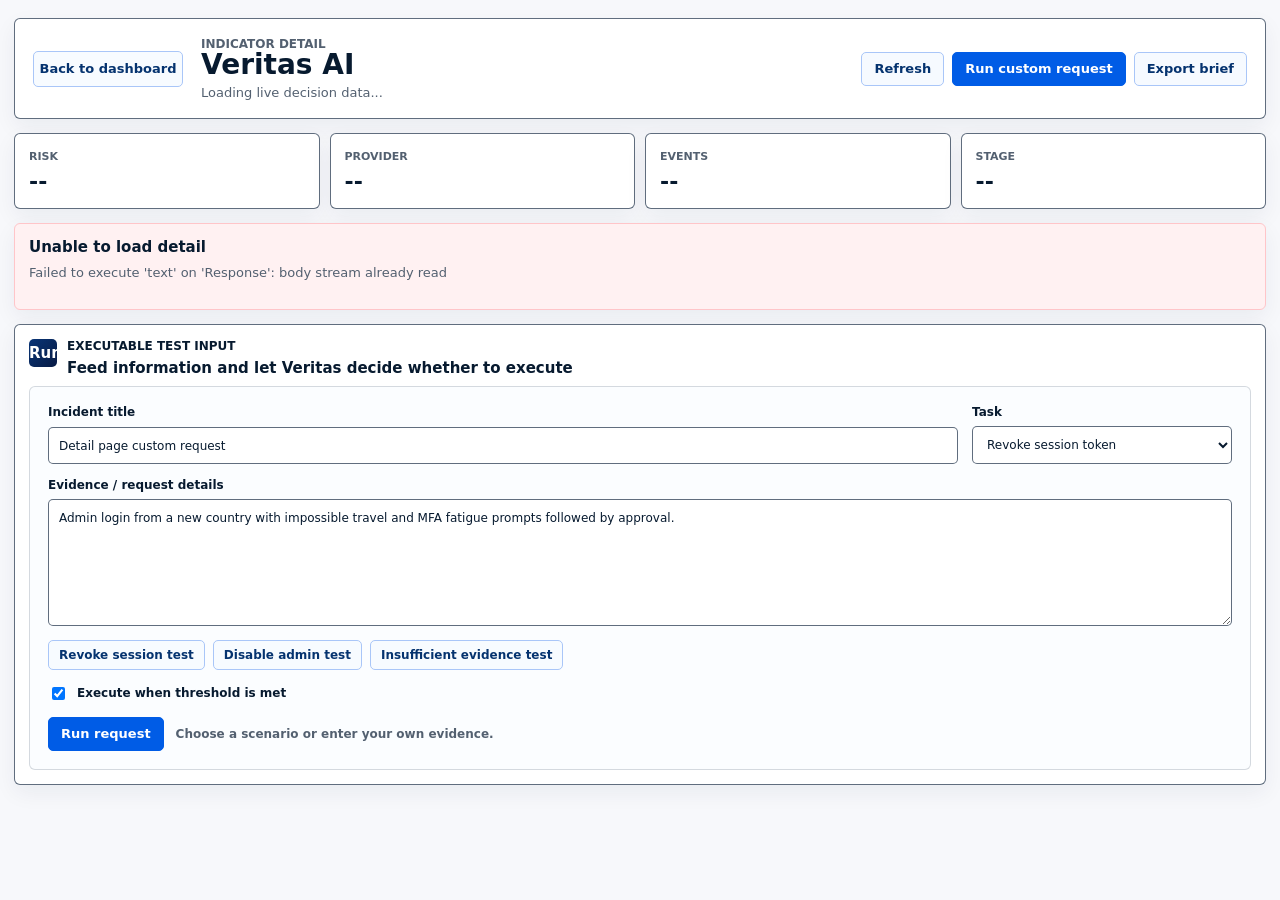
==== commit b7c19f3c: "Add Tier 3 incident and policy controls" ====
--- a/detail.html
+++ b/detail.html
@@ -4,7 +4,7 @@
     <meta charset="UTF-8" />
     <meta name="viewport" content="width=device-width, initial-scale=1.0" />
     <title>Veritas AI Detail</title>
-    <link rel="stylesheet" href="styles.css?v=20260611-final-polish" />
+    <link rel="stylesheet" href="styles.css?v=20260611-tier3" />
   </head>
   <body class="detail-body">
     <main class="detail-shell">
@@ -97,6 +97,6 @@
       <pre id="detailBriefOutput"></pre>
     </dialog>
 
-    <script type="module" src="detail.js?v=20260611-final-polish"></script>
+    <script type="module" src="detail.js?v=20260611-tier3"></script>
   </body>
 </html>
--- a/styles.css
+++ b/styles.css
@@ -128,7 +128,7 @@
   top: 7px;
   display: flex;
   flex-direction: column;
-  height: calc(100vh - 14px);
+  min-height: max(calc(100vh - 14px), 860px);
   padding: 22px 17px;
   border-color: rgba(255, 255, 255, 0.14);
   background: linear-gradient(180deg, var(--sidebar), var(--sidebar-2));
@@ -449,6 +449,65 @@
   padding: 0 10px;
   font-size: 11px;
   white-space: nowrap;
+}
+
+.tier3-strip {
+  display: grid;
+  grid-template-columns: minmax(300px, 1fr) minmax(300px, 1fr) minmax(420px, 1.4fr);
+  gap: 8px;
+  border: 1.5px solid var(--line);
+  border-radius: 6px;
+  padding: 10px;
+  background: var(--panel);
+  box-shadow: var(--shadow);
+}
+
+.tier3-block,
+.tier3-summary {
+  display: grid;
+  gap: 6px;
+  align-content: start;
+  min-width: 0;
+}
+
+.tier3-block {
+  grid-template-columns: minmax(0, 1fr) auto;
+}
+
+.tier3-block span {
+  grid-column: 1 / -1;
+  color: var(--muted);
+  font-size: 10px;
+  font-weight: 900;
+  text-transform: uppercase;
+}
+
+.tier3-block select {
+  min-width: 0;
+  border: 1px solid #a9c6f8;
+  border-radius: 5px;
+  padding: 0 9px;
+  color: var(--ink);
+  background: #f7fbff;
+  font-size: 12px;
+  font-weight: 800;
+}
+
+.tier3-summary {
+  border-left: 1px solid var(--soft-line);
+  padding-left: 10px;
+  color: var(--muted);
+  font-size: 11px;
+  line-height: 1.35;
+}
+
+.tier3-summary strong,
+.tier3-summary span {
+  display: block;
+}
+
+.tier3-summary strong {
+  color: var(--ink);
 }
 
 .primary-btn {
@@ -606,15 +665,16 @@
 }
 
 .panel-decisions {
-  grid-column: span 5;
+  grid-column: 1 / span 6;
 }
 
 .panel-threshold {
-  grid-column: span 5;
+  grid-column: 7 / -1;
+  grid-row: span 2;
 }
 
 .integrity-panel {
-  grid-column: span 2;
+  grid-column: 1 / span 6;
 }
 
 .missing-panel,
@@ -662,27 +722,27 @@
 
 .decision-table th:nth-child(1),
 .decision-table td:nth-child(1) {
-  width: 37%;
+  width: 31%;
 }
 
 .decision-table th:nth-child(2),
 .decision-table td:nth-child(2) {
-  width: 15%;
+  width: 12%;
 }
 
 .decision-table th:nth-child(3),
 .decision-table td:nth-child(3) {
-  width: 22%;
+  width: 19%;
 }
 
 .decision-table th:nth-child(4),
 .decision-table td:nth-child(4) {
-  width: 14%;
+  width: 18%;
 }
 
 .decision-table th:nth-child(5),
 .decision-table td:nth-child(5) {
-  width: 12%;
+  width: 20%;
 }
 
 .data-table tr:last-child td {
@@ -767,6 +827,7 @@
 .approval-state {
   display: inline-flex !important;
   align-items: center;
+  justify-content: center;
   width: fit-content;
   max-width: 100%;
   min-height: 22px;
@@ -775,6 +836,11 @@
   font-size: 10px;
   font-weight: 850;
   white-space: normal;
+}
+
+.approval-state {
+  min-width: 74px;
+  text-align: center;
 }
 
 .impact-pill.high,
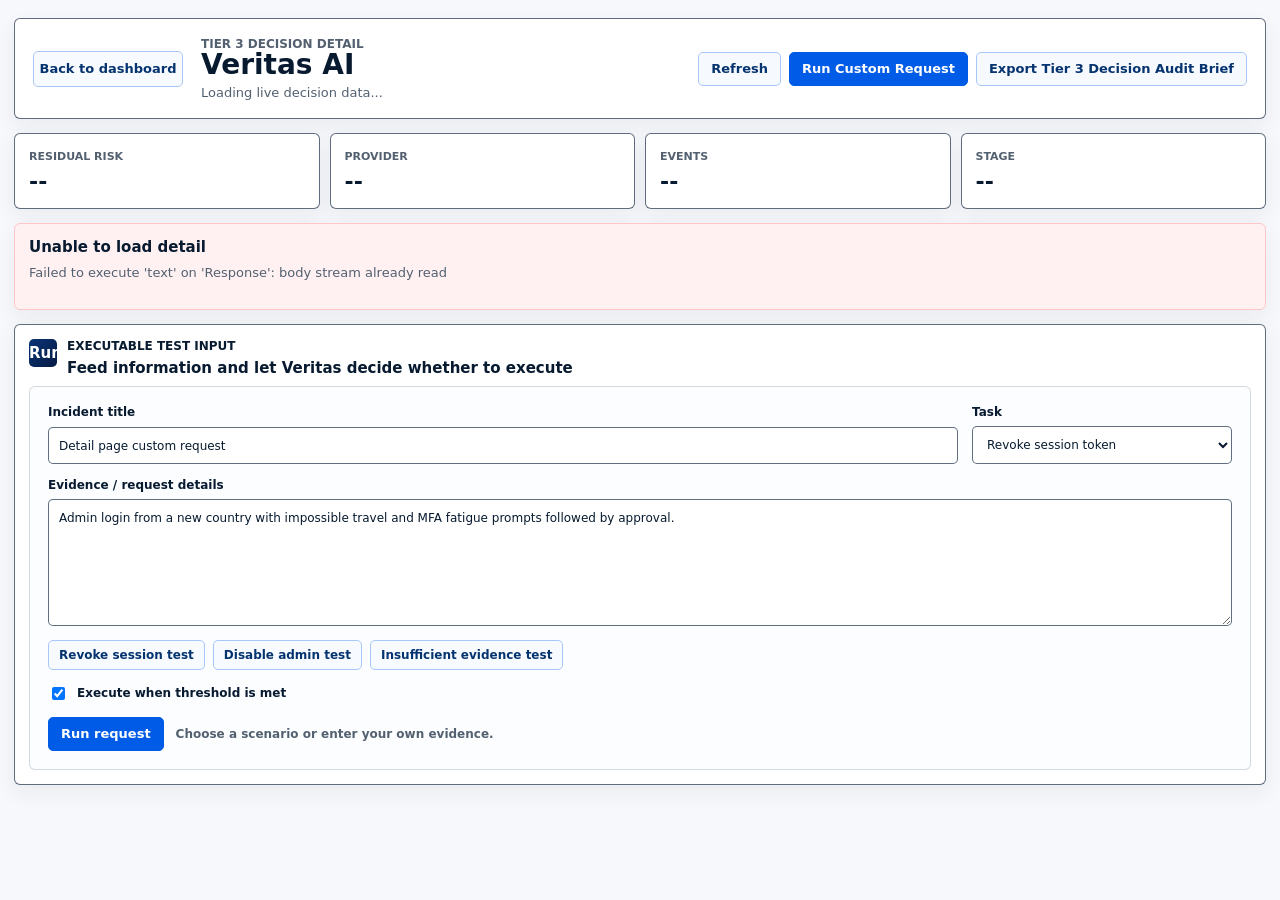
==== commit 410737f3: "Finalize Tier 3 judge-ready polish" ====
--- a/detail.html
+++ b/detail.html
@@ -3,28 +3,28 @@
   <head>
     <meta charset="UTF-8" />
     <meta name="viewport" content="width=device-width, initial-scale=1.0" />
-    <title>Veritas AI Detail</title>
-    <link rel="stylesheet" href="styles.css?v=20260611-tier3" />
+    <title>Veritas AI Tier 3 Decision Detail</title>
+    <link rel="stylesheet" href="styles.css?v=20260611-final-touch" />
   </head>
   <body class="detail-body">
     <main class="detail-shell">
       <header class="detail-hero">
-        <a class="back-link" href="index.html?v=custom-feedback-final">Back to dashboard</a>
+        <a class="back-link" href="index.html?v=final-touch">Back to dashboard</a>
         <div>
-          <p class="section-label" id="detailEyebrow">Indicator Detail</p>
+          <p class="section-label" id="detailEyebrow">Tier 3 Decision Detail</p>
           <h1 id="detailTitle">Veritas AI</h1>
           <p id="detailSubtitle">Loading live decision data...</p>
         </div>
         <div class="detail-actions">
           <button id="refreshBtn" class="secondary-btn" type="button">Refresh</button>
-          <button id="runCustomBtn" class="primary-btn" type="button">Run custom request</button>
-          <button id="exportBriefBtn" class="secondary-btn" type="button">Export brief</button>
+          <button id="runCustomBtn" class="primary-btn" type="button">Run Custom Request</button>
+          <button id="exportBriefBtn" class="secondary-btn" type="button">Export Tier 3 Decision Audit Brief</button>
         </div>
       </header>
 
       <section class="detail-summary-grid">
         <article>
-          <span>Risk</span>
+          <span>Residual Risk</span>
           <strong id="detailRisk">--</strong>
         </article>
         <article>
@@ -89,7 +89,7 @@
     <dialog id="detailBriefDialog">
       <div class="dialog-header">
         <div>
-          <p class="section-label">Decision Audit Brief</p>
+          <p class="section-label">Tier 3 Decision Audit Brief</p>
           <h3>Evidence-backed response governance</h3>
         </div>
         <button id="closeBriefBtn" class="icon-btn" type="button" aria-label="Close brief">X</button>
@@ -97,6 +97,6 @@
       <pre id="detailBriefOutput"></pre>
     </dialog>
 
-    <script type="module" src="detail.js?v=20260611-tier3"></script>
+    <script type="module" src="detail.js?v=20260611-final-touch"></script>
   </body>
 </html>
--- a/styles.css
+++ b/styles.css
@@ -123,6 +123,12 @@
   box-shadow: var(--shadow);
 }
 
+.dashboard-card.strong-border {
+  border: 1.5px solid rgba(11, 31, 58, 0.65);
+  border-radius: 8px;
+  background: #ffffff;
+}
+
 .sidebar {
   position: sticky;
   top: 7px;
@@ -418,8 +424,8 @@
   right: 14px;
   bottom: 14px;
   left: 266px;
-  display: grid;
-  grid-template-columns: repeat(8, auto) minmax(280px, 1fr);
+  display: flex;
+  flex-wrap: wrap;
   gap: 7px;
   align-items: center;
   border: 1px solid rgba(7, 26, 68, 0.18);
@@ -428,6 +434,29 @@
   background: rgba(255, 255, 255, 0.94);
   box-shadow: 0 16px 42px rgba(7, 26, 68, 0.18);
   backdrop-filter: blur(14px);
+}
+
+.action-group {
+  display: inline-flex;
+  gap: 6px;
+  align-items: center;
+  border: 1px solid var(--soft-line);
+  border-radius: 6px;
+  padding: 6px;
+  background: #fbfdff;
+}
+
+.action-group span {
+  color: var(--muted);
+  font-size: 9px;
+  font-weight: 900;
+  text-transform: uppercase;
+  white-space: nowrap;
+}
+
+.primary-action-group {
+  border-color: rgba(0, 92, 230, 0.35);
+  background: #eef5ff;
 }
 
 .primary-btn,
@@ -460,6 +489,100 @@
   padding: 10px;
   background: var(--panel);
   box-shadow: var(--shadow);
+}
+
+.readiness-strip {
+  display: grid;
+  grid-template-columns: 190px minmax(0, 1fr);
+  gap: 10px;
+  align-items: center;
+  border: 1.5px solid var(--line);
+  border-radius: 6px;
+  padding: 10px;
+  background: var(--panel);
+  box-shadow: var(--shadow);
+}
+
+.readiness-strip-grid {
+  display: grid;
+  grid-template-columns: repeat(5, minmax(0, 1fr));
+  gap: 8px;
+}
+
+.readiness-card,
+.readiness-empty {
+  min-width: 0;
+  border: 1px solid var(--soft-line);
+  border-radius: 6px;
+  padding: 8px;
+  background: #fbfdff;
+  text-align: left;
+}
+
+.readiness-card {
+  cursor: pointer;
+}
+
+.readiness-card span,
+.readiness-card strong,
+.readiness-card em {
+  display: block;
+}
+
+.readiness-card span {
+  overflow: hidden;
+  color: var(--ink);
+  font-size: 11px;
+  font-weight: 900;
+  text-overflow: ellipsis;
+  white-space: nowrap;
+}
+
+.readiness-card strong {
+  margin-top: 4px;
+  font-size: 18px;
+  line-height: 1;
+}
+
+.readiness-card em {
+  margin-top: 4px;
+  font-size: 10px;
+  font-style: normal;
+  font-weight: 900;
+  text-transform: uppercase;
+}
+
+.readiness-card.ready {
+  border-color: #b9ecd5;
+  background: var(--green-soft);
+}
+
+.readiness-card.caution {
+  border-color: #ffdba1;
+  background: var(--amber-soft);
+}
+
+.readiness-card.blocked,
+.readiness-card.not-ready {
+  border-color: #ffc5c9;
+  background: var(--red-soft);
+}
+
+.readiness-card.ready strong,
+.readiness-card.ready em {
+  color: var(--green);
+}
+
+.readiness-card.caution strong,
+.readiness-card.caution em {
+  color: var(--amber);
+}
+
+.readiness-card.blocked strong,
+.readiness-card.not-ready strong,
+.readiness-card.blocked em,
+.readiness-card.not-ready em {
+  color: var(--red);
 }
 
 .tier3-block,
@@ -792,9 +915,19 @@
 }
 
 .decision-name strong,
-.decision-name button {
+.decision-name button,
+.decision-name small {
   max-width: 100%;
   overflow-wrap: anywhere;
+}
+
+.decision-name small {
+  display: block;
+  margin-top: 3px;
+  color: var(--red);
+  font-size: 9px;
+  font-weight: 750;
+  line-height: 1.2;
 }
 
 .decision-icon {
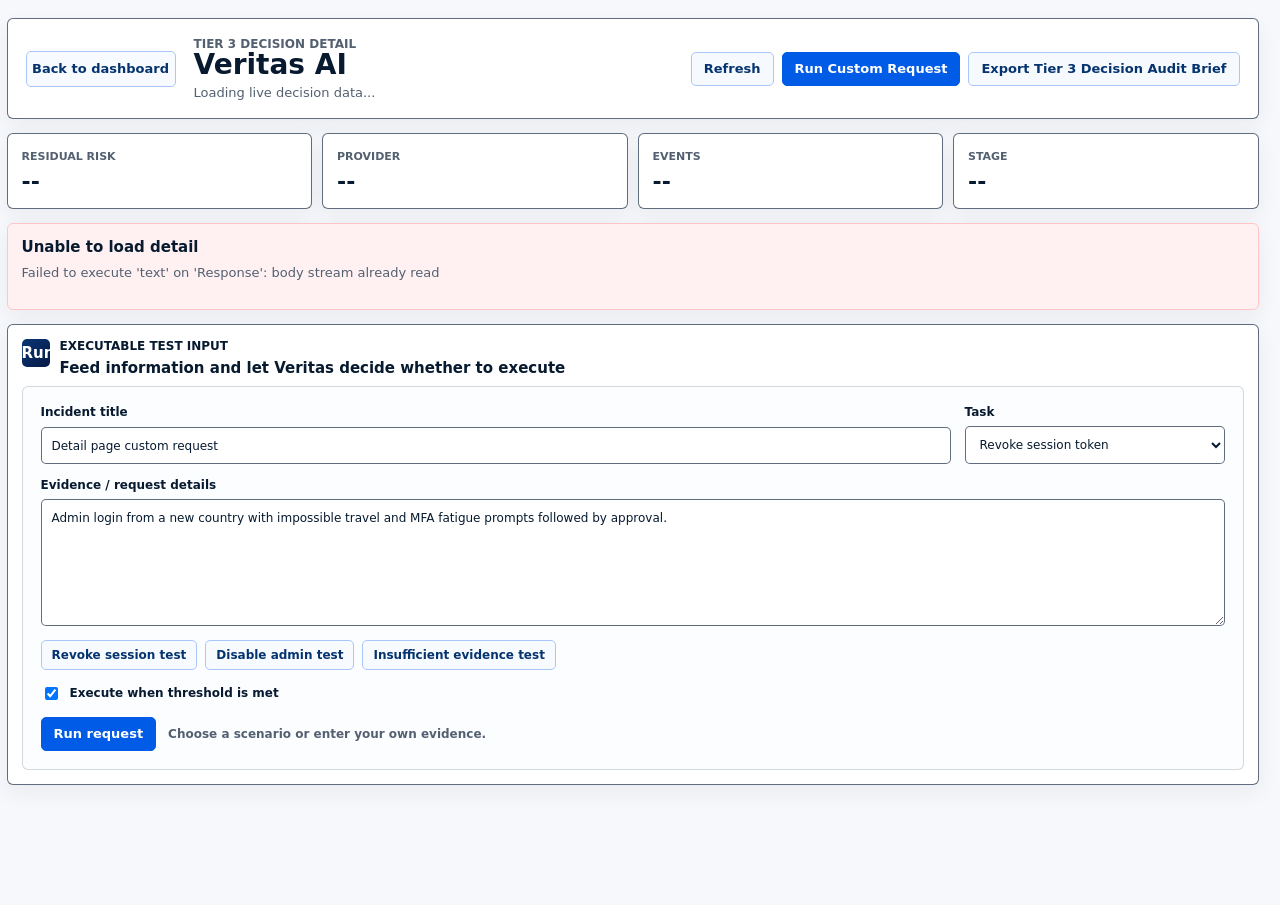
==== commit 997fac88: "Fix detail scroll and readiness links" ====
--- a/detail.html
+++ b/detail.html
@@ -4,7 +4,7 @@
     <meta charset="UTF-8" />
     <meta name="viewport" content="width=device-width, initial-scale=1.0" />
     <title>Veritas AI Tier 3 Decision Detail</title>
-    <link rel="stylesheet" href="styles.css?v=20260611-final-touch" />
+    <link rel="stylesheet" href="styles.css?v=20260611-scroll-fix" />
   </head>
   <body class="detail-body">
     <main class="detail-shell">
--- a/styles.css
+++ b/styles.css
@@ -517,6 +517,7 @@
   padding: 8px;
   background: #fbfdff;
   text-align: left;
+  text-decoration: none;
 }
 
 .readiness-card {
@@ -1833,8 +1834,12 @@
 }
 
 .detail-body {
+  min-height: 100dvh;
   min-width: 0;
+  overflow-y: auto;
   overflow-x: auto;
+  scroll-behavior: smooth;
+  scrollbar-gutter: stable;
 }
 
 .detail-shell {
@@ -1842,7 +1847,7 @@
   gap: 14px;
   width: min(1280px, calc(100vw - 28px));
   margin: 0 auto;
-  padding: 18px 0 32px;
+  padding: 18px 0 120px;
 }
 
 .detail-hero,
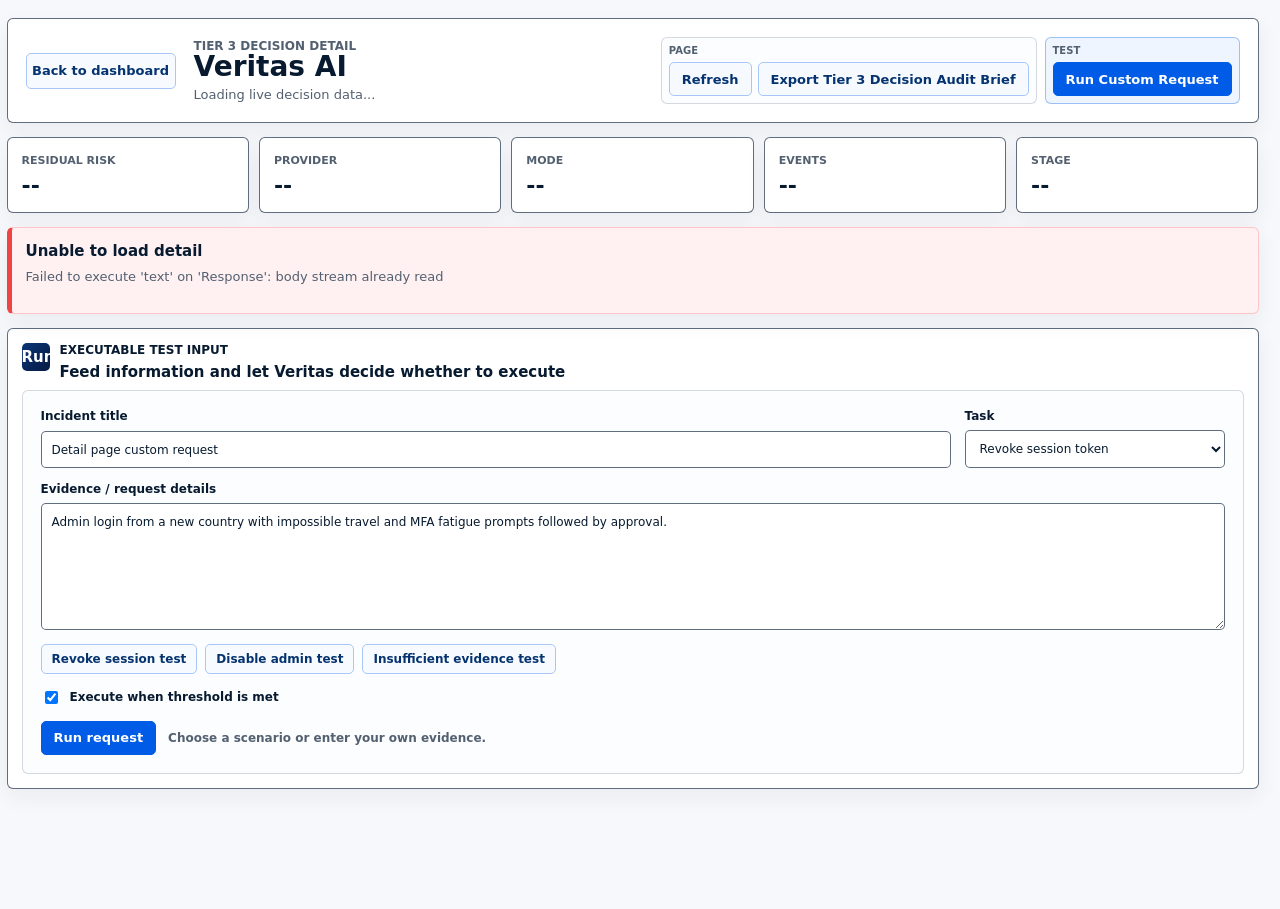
==== commit 72241fc0: "Polish audit dashboard perfection pass" ====
--- a/detail.html
+++ b/detail.html
@@ -15,10 +15,20 @@
           <h1 id="detailTitle">Veritas AI</h1>
           <p id="detailSubtitle">Loading live decision data...</p>
         </div>
-        <div class="detail-actions">
-          <button id="refreshBtn" class="secondary-btn" type="button">Refresh</button>
-          <button id="runCustomBtn" class="primary-btn" type="button">Run Custom Request</button>
-          <button id="exportBriefBtn" class="secondary-btn" type="button">Export Tier 3 Decision Audit Brief</button>
+        <div class="detail-actions" aria-label="Detail page actions">
+          <div class="detail-action-group">
+            <span>Page</span>
+            <div class="button-row">
+              <button id="refreshBtn" class="secondary-btn" type="button">Refresh</button>
+              <button id="exportBriefBtn" class="secondary-btn" type="button">Export Tier 3 Decision Audit Brief</button>
+            </div>
+          </div>
+          <div class="detail-action-group primary-detail-actions">
+            <span>Test</span>
+            <div class="button-row">
+              <button id="runCustomBtn" class="primary-btn" type="button">Run Custom Request</button>
+            </div>
+          </div>
         </div>
       </header>
 
@@ -30,6 +40,10 @@
         <article>
           <span>Provider</span>
           <strong id="detailProvider">--</strong>
+        </article>
+        <article>
+          <span>Mode</span>
+          <strong id="detailMode">--</strong>
         </article>
         <article>
           <span>Events</span>
--- a/styles.css
+++ b/styles.css
@@ -48,16 +48,21 @@
 }
 
 html {
+  height: auto;
+  min-height: 100%;
   background: var(--page);
   overflow-x: hidden;
+  overflow-y: auto;
 }
 
 body {
   width: 100%;
   min-width: 0;
-  min-height: 100vh;
+  height: auto;
+  min-height: 100%;
   margin: 0;
   overflow-x: hidden;
+  overflow-y: auto;
   color: var(--ink);
   background: var(--page);
   font-family:
@@ -104,14 +109,13 @@
 }
 
 .app-shell {
-  display: grid;
-  grid-template-columns: 248px minmax(1228px, 1fr);
-  gap: 10px;
-  width: 1500px;
+  display: block;
+  width: 100%;
   min-height: 100vh;
-  padding: 7px;
-  transform: scale(var(--fit-scale, 1));
-  transform-origin: top left;
+  height: auto;
+  overflow: visible;
+  margin: 0;
+  padding: 7px 7px 7px 265px;
 }
 
 .sidebar,
@@ -130,11 +134,16 @@
 }
 
 .sidebar {
-  position: sticky;
+  position: fixed;
   top: 7px;
+  left: 7px;
+  z-index: 30;
   display: flex;
   flex-direction: column;
-  min-height: max(calc(100vh - 14px), 860px);
+  width: 248px;
+  height: calc(100vh - 14px);
+  min-height: 0;
+  overflow-y: auto;
   padding: 22px 17px;
   border-color: rgba(255, 255, 255, 0.14);
   background: linear-gradient(180deg, var(--sidebar), var(--sidebar-2));
@@ -347,12 +356,22 @@
   align-content: start;
   gap: 8px;
   min-width: 0;
-  padding-bottom: 84px;
+  height: auto;
+  min-height: 0;
+  overflow: visible;
+  padding-bottom: 24px;
+}
+
+.judge-first-screen {
+  display: grid;
+  align-content: start;
+  gap: 8px;
+  min-height: calc(100vh - 14px);
 }
 
 .top-grid {
   display: grid;
-  grid-template-columns: minmax(0, 1fr) 282px;
+  grid-template-columns: minmax(0, 1fr) minmax(300px, 390px);
   gap: 8px;
 }
 
@@ -418,12 +437,114 @@
   color: var(--red);
 }
 
+.mode-badge {
+  border: 1px solid var(--soft-line);
+  border-radius: 999px;
+  padding: 2px 9px !important;
+  font-weight: 850;
+}
+
+.mode-mock {
+  color: #23466f;
+  background: var(--blue-soft);
+}
+
+.mode-real {
+  color: #08723e;
+  background: var(--green-soft);
+}
+
+.mode-fallback {
+  color: #8a5600;
+  background: var(--amber-soft);
+}
+
+.judge-story-panel {
+  display: grid;
+  align-content: start;
+  gap: 10px;
+  padding: 14px;
+}
+
+.judge-story-panel h3 {
+  font-size: 18px;
+  line-height: 1.18;
+}
+
+.judge-story-cards {
+  display: grid;
+  gap: 8px;
+}
+
+.judge-story-card {
+  display: grid;
+  gap: 6px;
+  border: 1px solid var(--soft-line);
+  border-radius: 6px;
+  padding: 10px;
+  background: #fbfdff;
+}
+
+.judge-story-card.ready {
+  border-color: #b9ecd5;
+  background: var(--green-soft);
+}
+
+.judge-story-card.blocked {
+  border-color: #ffc5c9;
+  background: var(--red-soft);
+}
+
+.judge-story-card span {
+  color: var(--muted);
+  font-size: 10px;
+  font-weight: 900;
+  text-transform: uppercase;
+}
+
+.judge-story-card strong {
+  color: var(--ink);
+  line-height: 1.2;
+}
+
+.judge-story-card div {
+  display: flex;
+  flex-wrap: wrap;
+  gap: 6px;
+  align-items: center;
+}
+
+.judge-story-card b,
+.judge-story-card em {
+  border-radius: 999px;
+  padding: 3px 8px;
+  font-size: 11px;
+  font-style: normal;
+  font-weight: 900;
+}
+
+.judge-story-card.ready b,
+.judge-story-card.ready em {
+  color: var(--green);
+  background: #ffffff;
+}
+
+.judge-story-card.blocked b,
+.judge-story-card.blocked em {
+  color: var(--red);
+  background: #ffffff;
+}
+
+.judge-story-card p {
+  margin: 0;
+  color: var(--muted);
+  font-size: 11px;
+  line-height: 1.35;
+}
+
 .control-strip {
-  position: fixed;
-  z-index: 20;
-  right: 14px;
-  bottom: 14px;
-  left: 266px;
+  position: static;
+  z-index: 1;
   display: flex;
   flex-wrap: wrap;
   gap: 7px;
@@ -431,15 +552,14 @@
   border: 1px solid rgba(7, 26, 68, 0.18);
   border-radius: 7px;
   padding: 9px;
-  background: rgba(255, 255, 255, 0.94);
-  box-shadow: 0 16px 42px rgba(7, 26, 68, 0.18);
-  backdrop-filter: blur(14px);
+  background: var(--panel);
+  box-shadow: var(--shadow);
 }
 
 .action-group {
-  display: inline-flex;
+  display: grid;
   gap: 6px;
-  align-items: center;
+  align-content: start;
   border: 1px solid var(--soft-line);
   border-radius: 6px;
   padding: 6px;
@@ -454,9 +574,47 @@
   white-space: nowrap;
 }
 
+.button-row {
+  display: flex;
+  flex-wrap: wrap;
+  gap: 6px;
+  align-items: center;
+}
+
 .primary-action-group {
   border-color: rgba(0, 92, 230, 0.35);
   background: #eef5ff;
+}
+
+.judge-explainer {
+  flex: 1 1 320px;
+  margin: 0;
+  color: var(--muted);
+  font-size: 12px;
+  line-height: 1.35;
+}
+
+.advanced-controls {
+  flex: 1 1 100%;
+  min-width: 0;
+}
+
+.advanced-controls summary {
+  width: max-content;
+  border: 1px solid var(--soft-line);
+  border-radius: 5px;
+  padding: 7px 10px;
+  color: var(--blue-dark);
+  background: #fbfdff;
+  font-weight: 850;
+  cursor: pointer;
+}
+
+.advanced-control-grid {
+  display: grid;
+  grid-template-columns: minmax(0, 1.35fr) minmax(0, 1fr);
+  gap: 7px;
+  margin-top: 7px;
 }
 
 .primary-btn,
@@ -480,6 +638,23 @@
   white-space: nowrap;
 }
 
+.secondary-controls .primary-btn,
+.secondary-controls .secondary-btn {
+  min-height: 32px;
+  padding: 0 10px;
+  font-size: 11px;
+}
+
+.secondary-controls {
+  display: grid;
+  gap: 8px;
+  border: 1px solid rgba(7, 26, 68, 0.18);
+  border-radius: 7px;
+  padding: 9px;
+  background: var(--panel);
+  box-shadow: var(--shadow);
+}
+
 .tier3-strip {
   display: grid;
   grid-template-columns: minmax(300px, 1fr) minmax(300px, 1fr) minmax(420px, 1.4fr);
@@ -569,6 +744,17 @@
   background: var(--red-soft);
 }
 
+.readiness-card.blocked,
+.readiness-card.not-ready,
+.readiness-card.blocked-priority {
+  position: relative;
+  border-left: 5px solid var(--red);
+}
+
+.readiness-card.blocked-priority {
+  box-shadow: inset 0 0 0 1px rgba(242, 42, 53, 0.22);
+}
+
 .readiness-card.ready strong,
 .readiness-card.ready em {
   color: var(--green);
@@ -659,6 +845,9 @@
   display: grid;
   grid-template-columns: repeat(12, minmax(0, 1fr));
   gap: 8px;
+  height: auto;
+  min-height: 0;
+  overflow: visible;
 }
 
 .demo-steps {
@@ -811,15 +1000,21 @@
   grid-column: 1 / -1;
 }
 
-.console-panel,
 .approval-panel,
 .spotlight-panel {
+  grid-column: span 6;
+}
+
+.support-grid {
+  display: grid;
+}
+
+.support-grid .risk-panel {
   grid-column: span 4;
-  display: none;
-}
-
-.support-grid {
-  display: none;
+}
+
+.console-panel {
+  grid-column: span 8;
 }
 
 .data-table {
@@ -888,7 +1083,16 @@
 }
 
 .decision-row.blocked {
-  background: linear-gradient(90deg, rgba(242, 42, 53, 0.06), transparent 34%);
+  background: linear-gradient(90deg, rgba(242, 42, 53, 0.14), rgba(242, 42, 53, 0.04) 42%, transparent);
+}
+
+.decision-row.blocked td:first-child {
+  box-shadow: inset 5px 0 0 var(--red);
+}
+
+.decision-row.blocked-priority {
+  outline: 1px solid rgba(242, 42, 53, 0.26);
+  outline-offset: -1px;
 }
 
 .data-table th {
@@ -942,6 +1146,26 @@
   background: var(--blue-soft);
   font-size: 9px;
   font-weight: 900;
+}
+
+.decision-row.blocked .decision-icon {
+  color: #ffffff;
+  background: var(--red);
+}
+
+.blocked-decision-badge {
+  display: inline-flex !important;
+  width: fit-content;
+  max-width: 100%;
+  margin: 4px 0 3px;
+  border: 1px solid #ffadb4;
+  border-radius: 999px;
+  padding: 3px 7px;
+  color: var(--red);
+  background: #ffffff;
+  font-size: 9px;
+  font-weight: 950;
+  text-transform: uppercase;
 }
 
 .link-button,
@@ -1334,6 +1558,43 @@
   padding-left: 17px;
 }
 
+.evidence-object {
+  display: grid;
+  gap: 8px;
+  padding: 10px;
+  border: 1px solid var(--soft-line);
+  border-radius: 6px;
+  background: #fbfdff;
+}
+
+.evidence-object strong {
+  color: var(--ink);
+  line-height: 1.35;
+}
+
+.evidence-object div {
+  display: flex;
+  flex-wrap: wrap;
+  gap: 6px;
+}
+
+.evidence-object span {
+  display: inline-flex;
+  gap: 4px;
+  align-items: center;
+  max-width: 100%;
+  border: 1px solid var(--soft-line);
+  border-radius: 4px;
+  padding: 3px 6px;
+  color: var(--muted);
+  background: #ffffff;
+  font-size: 11px;
+}
+
+.evidence-object b {
+  color: var(--ink);
+}
+
 .audit-preview li::marker {
   color: var(--teal);
 }
@@ -1592,9 +1853,11 @@
 
 dialog {
   width: min(980px, calc(100vw - 32px));
+  max-height: 90vh;
   border: 1px solid var(--line);
   border-radius: 6px;
   padding: 0;
+  overflow: auto;
   color: var(--ink);
   background: var(--panel);
   box-shadow: 0 22px 80px rgba(7, 26, 68, 0.26);
@@ -1898,9 +2161,31 @@
   justify-content: flex-end;
 }
 
+.detail-action-group {
+  display: grid;
+  gap: 6px;
+  align-content: start;
+  border: 1px solid var(--soft-line);
+  border-radius: 6px;
+  padding: 7px;
+  background: #fbfdff;
+}
+
+.detail-action-group span {
+  color: var(--muted);
+  font-size: 10px;
+  font-weight: 900;
+  text-transform: uppercase;
+}
+
+.primary-detail-actions {
+  border-color: rgba(0, 92, 230, 0.35);
+  background: #eef5ff;
+}
+
 .detail-summary-grid {
   display: grid;
-  grid-template-columns: repeat(4, minmax(0, 1fr));
+  grid-template-columns: repeat(5, minmax(0, 1fr));
   gap: 10px;
 }
 
@@ -1923,6 +2208,18 @@
   font-size: 22px;
 }
 
+.detail-summary-grid .detail-mode-label {
+  display: inline-flex;
+  width: fit-content;
+  max-width: 100%;
+  border: 1px solid var(--soft-line);
+  border-radius: 999px;
+  padding: 4px 9px;
+  font-size: 13px;
+  line-height: 1.25;
+  white-space: normal;
+}
+
 .detail-content {
   display: grid;
   gap: 12px;
@@ -1953,6 +2250,30 @@
 .detail-card.blocked {
   border-color: #ffc5c9;
   background: var(--red-soft);
+}
+
+.detail-card.blocked,
+.detail-card.blocked-priority {
+  position: relative;
+  border-left: 5px solid var(--red);
+}
+
+.detail-card.blocked-priority {
+  box-shadow: inset 0 0 0 1px rgba(242, 42, 53, 0.22);
+}
+
+.detail-blocked-banner {
+  display: inline-flex;
+  width: fit-content;
+  max-width: 100%;
+  border: 1px solid #ffadb4;
+  border-radius: 999px;
+  padding: 4px 9px;
+  color: var(--red);
+  background: #ffffff;
+  font-size: 11px;
+  font-weight: 950;
+  text-transform: uppercase;
 }
 
 .detail-card p,
@@ -2024,6 +2345,20 @@
   text-transform: uppercase;
 }
 
+.detail-matrix-row.blocked {
+  background: linear-gradient(90deg, rgba(242, 42, 53, 0.12), rgba(242, 42, 53, 0.03) 46%, transparent);
+}
+
+.detail-matrix-row.blocked td:first-child {
+  box-shadow: inset 5px 0 0 var(--red);
+  font-weight: 900;
+}
+
+.detail-matrix-row.blocked-priority {
+  outline: 1px solid rgba(242, 42, 53, 0.24);
+  outline-offset: -1px;
+}
+
 .detail-table code,
 .detail-card code {
   display: block;
@@ -2036,6 +2371,61 @@
   line-height: 1.4;
 }
 
+.detail-evidence-list {
+  display: grid;
+  gap: 8px;
+  margin: 10px 0 0;
+  padding: 0;
+  list-style: none;
+}
+
+.detail-evidence-item,
+.detail-empty-evidence {
+  border: 1px solid var(--soft-line);
+  border-radius: 6px;
+  padding: 9px;
+  background: #fbfdff;
+}
+
+.detail-evidence-item {
+  display: grid;
+  gap: 8px;
+}
+
+.detail-evidence-item strong {
+  color: var(--ink);
+  line-height: 1.35;
+}
+
+.detail-evidence-item div {
+  display: flex;
+  flex-wrap: wrap;
+  gap: 6px;
+}
+
+.detail-evidence-item span {
+  display: inline-flex;
+  gap: 4px;
+  align-items: center;
+  max-width: 100%;
+  border: 1px solid var(--soft-line);
+  border-radius: 4px;
+  padding: 3px 6px;
+  color: var(--muted);
+  background: #ffffff;
+  font-size: 11px;
+}
+
+.detail-evidence-item b {
+  color: var(--ink);
+}
+
+.detail-empty-evidence {
+  margin: 10px 0 0;
+  color: var(--muted);
+  line-height: 1.35;
+}
+
 .detail-status {
   display: inline-flex;
   border-radius: 999px;
@@ -2085,6 +2475,116 @@
 }
 
 @media (max-width: 900px) {
+  body {
+    font-size: 12px;
+  }
+
+  .app-shell {
+    display: block;
+    padding: 0;
+  }
+
+  .sidebar {
+    position: sticky;
+    top: 0;
+    left: auto;
+    z-index: 20;
+    display: grid;
+    grid-template-columns: minmax(0, 1fr);
+    width: auto;
+    height: auto;
+    max-height: none;
+    padding: 12px;
+    border-radius: 0;
+  }
+
+  .brand-block {
+    align-items: center;
+  }
+
+  .brand-block h1 {
+    margin-bottom: 2px;
+    font-size: 18px;
+  }
+
+  .brand-block p,
+  .mode-pill,
+  .analyst-card {
+    display: none;
+  }
+
+  .brand-mark {
+    width: 34px;
+    height: 34px;
+    border-width: 4px;
+    border-radius: 10px 10px 15px 15px;
+  }
+
+  .side-nav {
+    display: flex;
+    gap: 6px;
+    margin-top: 10px;
+    overflow-x: auto;
+    padding-bottom: 2px;
+    -webkit-overflow-scrolling: touch;
+    scrollbar-width: thin;
+  }
+
+  .side-nav a {
+    display: inline-flex;
+    flex: 0 0 auto;
+    min-height: 34px;
+    border: 1px solid rgba(255, 255, 255, 0.18);
+    padding: 0 10px;
+    font-size: 12px;
+    white-space: nowrap;
+  }
+
+  .side-nav a:nth-child(n + 7) {
+    display: none;
+  }
+
+  .nav-icon {
+    width: 18px;
+    height: 18px;
+  }
+
+  .main-view {
+    gap: 8px;
+    padding: 8px;
+  }
+
+  .judge-first-screen {
+    min-height: 0;
+  }
+
+  .top-grid {
+    display: contents;
+  }
+
+  .incident-hero {
+    order: 1;
+  }
+
+  .control-strip {
+    order: 2;
+  }
+
+  .readiness-strip {
+    order: 3;
+  }
+
+  .judge-story-panel {
+    order: 4;
+  }
+
+  .top-grid,
+  .incident-hero,
+  .tier3-strip,
+  .readiness-strip,
+  .dashboard-grid,
+  .support-grid,
+  .demo-steps,
   .detail-hero,
   .detail-summary-grid,
   .detail-card-grid,
@@ -2093,7 +2593,291 @@
     grid-template-columns: 1fr;
   }
 
+  .incident-hero {
+    min-height: 0;
+    gap: 12px;
+    padding: 14px;
+  }
+
+  .incident-icon {
+    width: 42px;
+    height: 42px;
+    border-radius: 14px;
+    font-size: 24px;
+  }
+
+  h2 {
+    font-size: 22px;
+    line-height: 1.14;
+  }
+
+  .hero-subtitle {
+    font-size: 13px;
+    line-height: 1.35;
+  }
+
+  .incident-meta {
+    display: grid;
+    grid-template-columns: 1fr;
+    gap: 4px;
+    margin-top: 10px;
+  }
+
+  .incident-meta span {
+    border-right: 0;
+    padding: 0;
+  }
+
+  .risk-panel {
+    display: grid;
+    grid-template-columns: 1fr auto;
+    gap: 10px;
+    align-items: center;
+  }
+
+  .risk-panel .panel-heading,
+  .risk-panel p {
+    grid-column: 1;
+  }
+
+  .risk-gauge {
+    grid-column: 2;
+    grid-row: 1 / span 2;
+    width: 92px;
+    height: 92px;
+  }
+
+  .control-strip {
+    display: grid;
+    gap: 8px;
+  }
+
+  .action-group {
+    display: grid;
+    grid-template-columns: 1fr;
+    align-items: stretch;
+  }
+
+  .button-row,
+  .advanced-control-grid,
+  .detail-actions {
+    display: grid;
+    grid-template-columns: 1fr;
+    align-items: stretch;
+  }
+
+  .primary-action-group {
+    order: -2;
+  }
+
+  .primary-action-group .judge-btn {
+    min-height: 44px;
+    font-size: 13px;
+  }
+
+  .control-strip .primary-btn,
+  .control-strip .secondary-btn,
+  .secondary-controls .primary-btn,
+  .secondary-controls .secondary-btn,
+  .detail-action-group .primary-btn,
+  .detail-action-group .secondary-btn,
+  .tier3-block .secondary-btn {
+    width: 100%;
+    min-height: 38px;
+    white-space: normal;
+  }
+
+  .tier3-strip {
+    display: none;
+  }
+
+  .readiness-strip {
+    align-items: stretch;
+  }
+
+  .readiness-strip-grid {
+    grid-template-columns: repeat(2, minmax(0, 1fr));
+  }
+
+  .readiness-card span {
+    white-space: normal;
+  }
+
+  .panel-decisions,
+  .panel-threshold,
+  .integrity-panel,
+  .missing-panel,
+  .blast-panel,
+  .brief-panel,
+  .approval-panel,
+  .spotlight-panel,
+  .event-panel,
+  .console-panel {
+    grid-column: auto;
+    grid-row: auto;
+  }
+
+  .panel-heading {
+    gap: 8px;
+  }
+
+  [data-detail] .panel-heading::after {
+    display: none;
+  }
+
+  .data-table {
+    min-width: 640px;
+  }
+
+  .decision-matrix,
+  .threshold-table {
+    overflow-x: auto;
+    -webkit-overflow-scrolling: touch;
+    scrollbar-width: thin;
+  }
+
+  .timeline-rail {
+    grid-template-columns: 1fr;
+    gap: 10px;
+    min-height: 0;
+    padding: 8px 0;
+  }
+
+  .timeline-rail::before {
+    left: 25px;
+    right: auto;
+    top: 20px;
+    bottom: 20px;
+    width: 3px;
+    height: auto;
+    background: linear-gradient(180deg, var(--red), var(--amber), var(--red), var(--teal), var(--amber), var(--red));
+  }
+
+  .timeline-item {
+    grid-template-columns: 52px minmax(0, 1fr);
+    grid-template-areas:
+      "node time"
+      "node title"
+      "node desc"
+      "node sev";
+    justify-items: start;
+    column-gap: 10px;
+    padding: 0 0 0 1px;
+  }
+
+  .timeline-node {
+    grid-area: node;
+  }
+
+  .timeline-item time {
+    grid-area: time;
+  }
+
+  .timeline-item strong {
+    grid-area: title;
+  }
+
+  .timeline-item span {
+    grid-area: desc;
+  }
+
+  .timeline-item em {
+    grid-area: sev;
+  }
+
+  .detail-table {
+    display: block;
+    border: 0;
+    background: transparent;
+    box-shadow: none;
+  }
+
+  .detail-table thead {
+    display: none;
+  }
+
+  .detail-table tbody,
+  .detail-table tr,
+  .detail-table td {
+    display: block;
+    width: 100%;
+  }
+
+  .detail-table tr {
+    margin-bottom: 10px;
+    border: 1px solid var(--line);
+    border-radius: 6px;
+    overflow: hidden;
+    background: var(--panel);
+    box-shadow: var(--shadow);
+  }
+
+  .detail-table td {
+    display: grid;
+    grid-template-columns: minmax(92px, 34%) minmax(0, 1fr);
+    gap: 8px;
+    align-items: start;
+    border-bottom: 1px solid var(--soft-line);
+    padding: 9px;
+  }
+
+  .detail-table td::before {
+    content: attr(data-label);
+    color: var(--muted);
+    font-size: 10px;
+    font-weight: 900;
+    text-transform: uppercase;
+  }
+
+  .detail-table td:last-child {
+    border-bottom: 0;
+  }
+
+  .detail-table td[data-label="SPL / Evidence"] {
+    grid-template-columns: 1fr;
+  }
+
+  .detail-table td[data-label="SPL / Evidence"]::before {
+    margin-bottom: -2px;
+  }
+
+  .drilldown-grid {
+    grid-template-columns: 1fr;
+  }
+
+  dialog {
+    width: calc(100vw - 18px);
+    max-width: none;
+  }
+
   .detail-actions {
     justify-content: flex-start;
   }
 }
+
+@media (min-width: 901px) and (max-width: 1180px) {
+  .app-shell {
+    grid-template-columns: 220px minmax(0, 1fr);
+  }
+
+  .top-grid,
+  .tier3-strip,
+  .readiness-strip {
+    grid-template-columns: 1fr;
+  }
+
+  .readiness-strip-grid {
+    grid-template-columns: repeat(3, minmax(0, 1fr));
+  }
+
+  .panel-decisions,
+  .panel-threshold,
+  .integrity-panel,
+  .missing-panel,
+  .blast-panel,
+  .brief-panel,
+  .approval-panel,
+  .spotlight-panel {
+    grid-column: 1 / -1;
+  }
+}
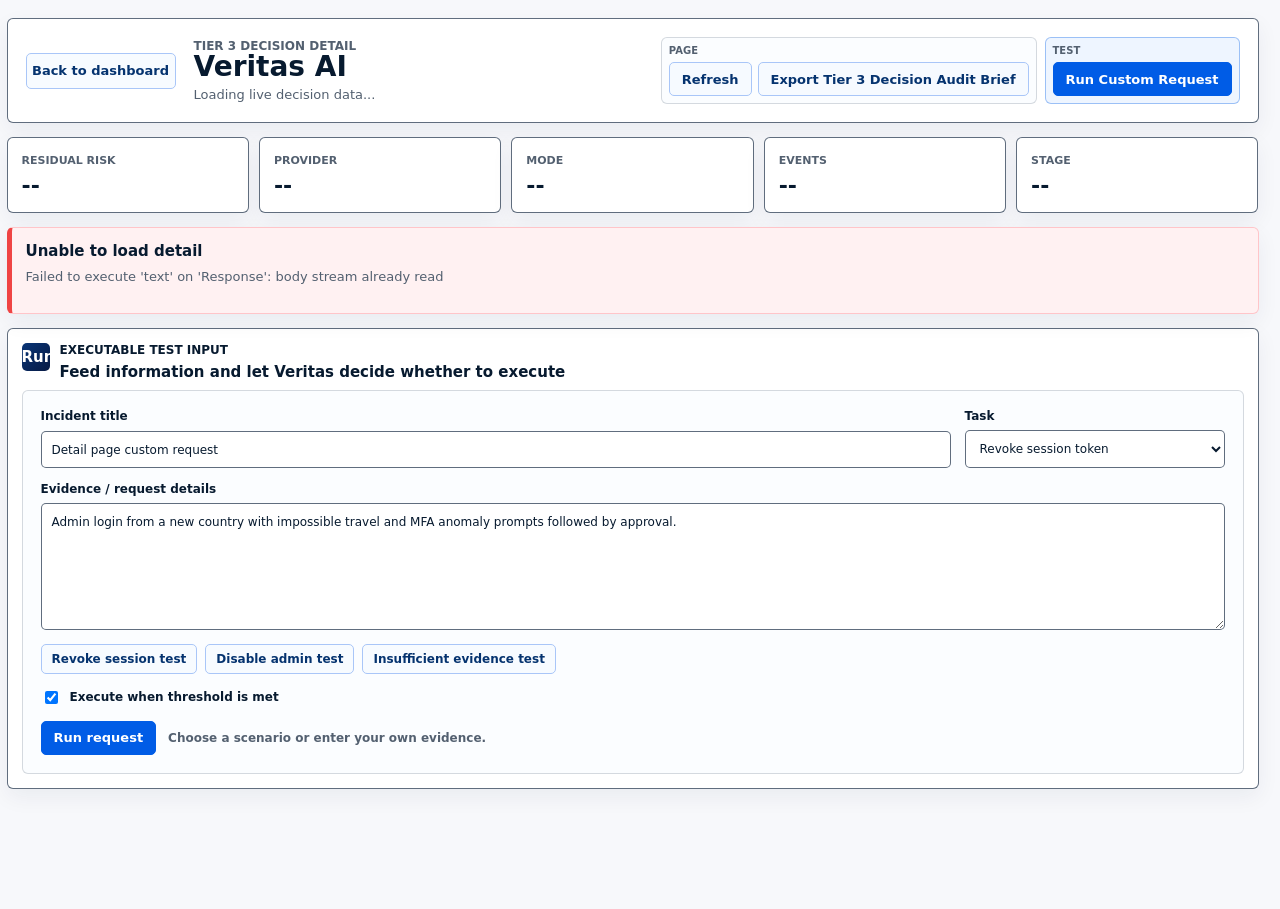
==== commit 5b2e2237: "Align final demo evidence taxonomy" ====
--- a/detail.html
+++ b/detail.html
@@ -81,12 +81,12 @@
           </label>
           <label class="wide">
             Evidence / request details
-            <textarea id="detailCustomEvidence" rows="6">Admin login from a new country with impossible travel and MFA fatigue prompts followed by approval.</textarea>
+            <textarea id="detailCustomEvidence" rows="6">Admin login from a new country with impossible travel and MFA anomaly prompts followed by approval.</textarea>
           </label>
           <div class="scenario-row wide">
-            <button type="button" data-action="revoke-token" data-title="Detail revoke test" data-evidence="Admin login from a new country with impossible travel and repeated MFA fatigue prompts followed by approval.">Revoke session test</button>
-            <button type="button" data-action="disable-account" data-title="Detail disable admin test" data-evidence="Admin login from a new country, repeated MFA prompts, privilege escalation to super_admin, and sensitive patient export.">Disable admin test</button>
-            <button type="button" data-action="block-ip" data-title="Detail weak evidence hold" data-evidence="Analyst saw one normal admin login and wants to block the source IP without export or reputation evidence.">Insufficient evidence test</button>
+            <button type="button" data-action="revoke-token" data-title="Detail revoke test" data-evidence="Admin login from a new country with impossible travel and repeated MFA anomaly prompts followed by approval.">Revoke session test</button>
+            <button type="button" data-action="disable-account" data-title="Detail disable admin test" data-evidence="Admin login from a new country, repeated MFA prompts, privilege escalation to super_admin, admin API export endpoint returned 200, and scripted curl download.">Disable admin test</button>
+            <button type="button" data-action="block-ip" data-title="Detail weak evidence hold" data-evidence="Analyst saw one normal admin login and wants to block the source IP without admin API or reputation evidence.">Insufficient evidence test</button>
           </div>
           <label class="checkline">
             <input id="detailCustomExecute" type="checkbox" checked />
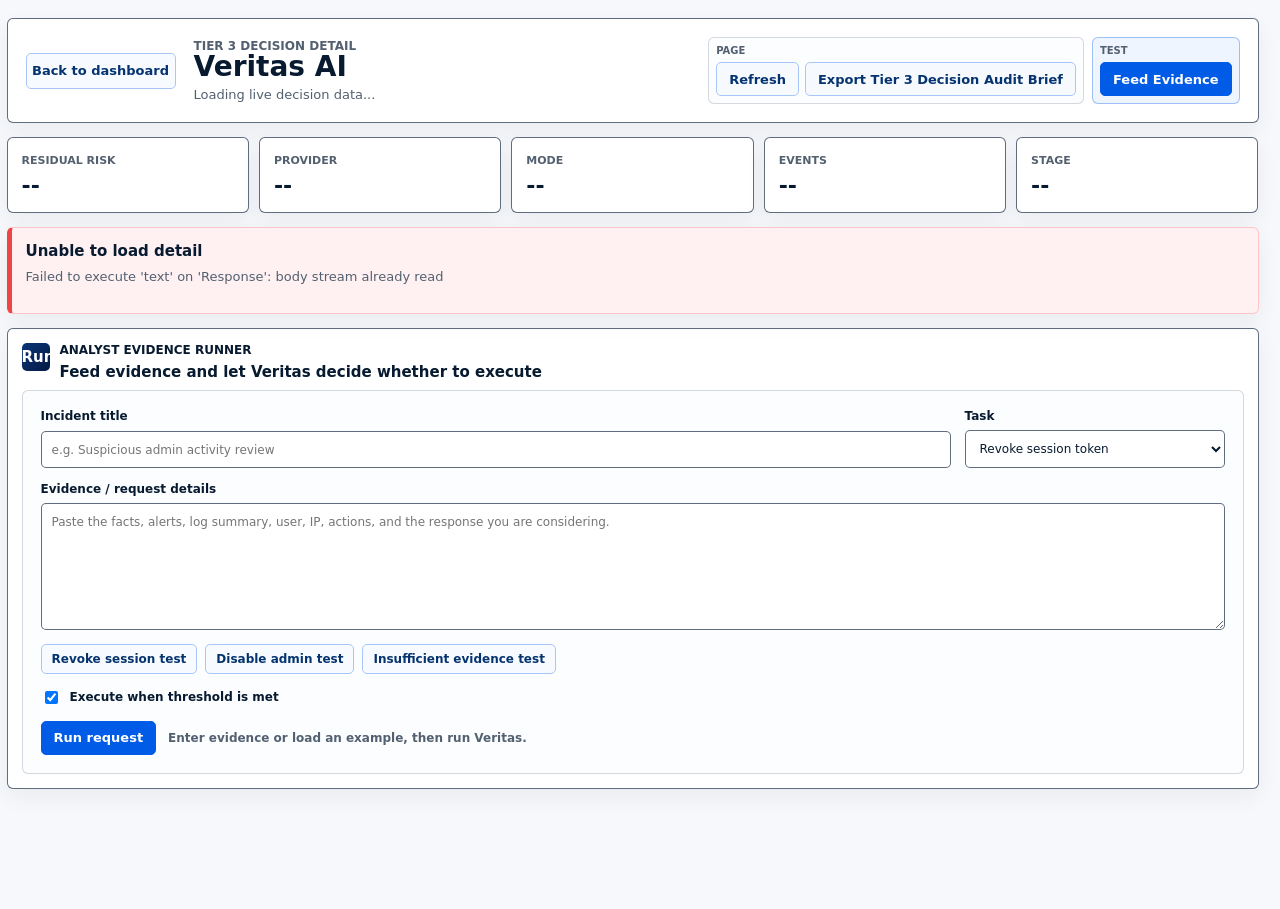
==== commit c60191fa: "Make Veritas a customer evidence workspace" ====
--- a/detail.html
+++ b/detail.html
@@ -26,7 +26,7 @@
           <div class="detail-action-group primary-detail-actions">
             <span>Test</span>
             <div class="button-row">
-              <button id="runCustomBtn" class="primary-btn" type="button">Run Custom Request</button>
+              <button id="runCustomBtn" class="primary-btn" type="button">Feed Evidence</button>
             </div>
           </div>
         </div>
@@ -61,14 +61,14 @@
         <div class="panel-heading">
           <span class="panel-number">Run</span>
           <div>
-            <p class="section-label">Executable Test Input</p>
-            <h3>Feed information and let Veritas decide whether to execute</h3>
+            <p class="section-label">Analyst Evidence Runner</p>
+            <h3>Feed evidence and let Veritas decide whether to execute</h3>
           </div>
         </div>
         <form id="detailCustomForm" class="custom-form detail-custom-form">
           <label>
             Incident title
-            <input id="detailCustomTitle" value="Detail page custom request" autocomplete="off" />
+            <input id="detailCustomTitle" placeholder="e.g. Suspicious admin activity review" autocomplete="off" />
           </label>
           <label>
             Task
@@ -81,7 +81,7 @@
           </label>
           <label class="wide">
             Evidence / request details
-            <textarea id="detailCustomEvidence" rows="6">Admin login from a new country with impossible travel and MFA anomaly prompts followed by approval.</textarea>
+            <textarea id="detailCustomEvidence" rows="6" required placeholder="Paste the facts, alerts, log summary, user, IP, actions, and the response you are considering."></textarea>
           </label>
           <div class="scenario-row wide">
             <button type="button" data-action="revoke-token" data-title="Detail revoke test" data-evidence="Admin login from a new country with impossible travel and repeated MFA anomaly prompts followed by approval.">Revoke session test</button>
@@ -94,7 +94,7 @@
           </label>
           <div class="custom-actions">
             <button class="primary-btn" type="submit">Run request</button>
-            <p id="detailCustomResult" class="custom-result">Choose a scenario or enter your own evidence.</p>
+            <p id="detailCustomResult" class="custom-result">Enter evidence or load an example, then run Veritas.</p>
           </div>
         </form>
       </section>
@@ -111,6 +111,6 @@
       <pre id="detailBriefOutput"></pre>
     </dialog>
 
-    <script type="module" src="detail.js?v=20260611-final-touch"></script>
+    <script type="module" src="detail.js?v=20260613-case-workspace"></script>
   </body>
 </html>
--- a/styles.css
+++ b/styles.css
@@ -638,6 +638,74 @@
   white-space: nowrap;
 }
 
+.evidence-intake-panel {
+  border: 1px solid #b8d0f4;
+  border-radius: 6px;
+  padding: 10px;
+  background: #f8fbff;
+}
+
+.intake-form {
+  display: grid;
+  grid-template-columns: minmax(0, 1fr) 240px;
+  gap: 10px;
+  margin-top: 9px;
+}
+
+.intake-form label {
+  display: grid;
+  gap: 5px;
+  min-width: 0;
+  color: var(--ink);
+  font-size: 11px;
+  font-weight: 850;
+}
+
+.intake-form .wide,
+.intake-actions {
+  grid-column: 1 / -1;
+}
+
+.intake-form input,
+.intake-form select,
+.intake-form textarea {
+  width: 100%;
+  min-width: 0;
+  border: 1px solid var(--line);
+  border-radius: 5px;
+  padding: 9px;
+  color: var(--ink);
+  background: var(--panel);
+  font: inherit;
+  font-weight: 550;
+}
+
+.intake-form textarea {
+  resize: vertical;
+  line-height: 1.4;
+}
+
+.intake-form .checkline {
+  display: flex;
+  gap: 8px;
+  align-items: center;
+}
+
+.intake-form .checkline input {
+  width: auto;
+}
+
+.intake-actions {
+  display: flex;
+  flex-wrap: wrap;
+  gap: 9px;
+  align-items: center;
+}
+
+.intake-actions .custom-result {
+  flex: 1 1 280px;
+}
+
 .secondary-controls .primary-btn,
 .secondary-controls .secondary-btn {
   min-height: 32px;
@@ -852,7 +920,7 @@
 
 .demo-steps {
   display: grid;
-  grid-template-columns: repeat(4, minmax(0, 1fr));
+  grid-template-columns: repeat(5, minmax(0, 1fr));
   gap: 5px;
 }
 
@@ -977,6 +1045,10 @@
   font-weight: 900;
 }
 
+.findings-panel {
+  grid-column: 1 / -1;
+}
+
 .panel-decisions {
   grid-column: 1 / span 6;
 }
@@ -1000,9 +1072,125 @@
   grid-column: 1 / -1;
 }
 
+.history-panel {
+  grid-column: 1 / -1;
+}
+
 .approval-panel,
 .spotlight-panel {
   grid-column: span 6;
+}
+
+.findings-grid {
+  display: grid;
+  grid-template-columns: repeat(3, minmax(0, 1fr));
+  gap: 8px;
+}
+
+.finding-card {
+  display: grid;
+  gap: 6px;
+  min-height: 116px;
+  border: 1px solid var(--soft-line);
+  border-left: 4px solid var(--blue);
+  border-radius: 5px;
+  padding: 9px;
+  background: #fbfdff;
+}
+
+.finding-card.critical {
+  border-left-color: var(--red);
+}
+
+.finding-card.high {
+  border-left-color: var(--amber);
+}
+
+.finding-card span,
+.finding-card em,
+.finding-card b {
+  color: var(--muted);
+  font-size: 10px;
+  font-style: normal;
+  font-weight: 850;
+  text-transform: uppercase;
+}
+
+.finding-card strong {
+  color: var(--ink);
+  font-size: 13px;
+  line-height: 1.2;
+}
+
+.finding-card p {
+  margin: 0;
+  color: var(--muted);
+  font-size: 11px;
+  line-height: 1.35;
+}
+
+.finding-card div {
+  display: flex;
+  gap: 8px;
+  justify-content: space-between;
+  align-items: center;
+}
+
+.case-history-list {
+  display: grid;
+  grid-template-columns: repeat(3, minmax(0, 1fr));
+  gap: 8px;
+}
+
+.case-history-item {
+  display: grid;
+  gap: 7px;
+  border: 1px solid var(--soft-line);
+  border-left: 4px solid var(--amber);
+  border-radius: 5px;
+  padding: 9px;
+  background: #fbfdff;
+}
+
+.case-history-item.executed {
+  border-left-color: var(--green);
+}
+
+.case-history-item strong {
+  display: block;
+  color: var(--ink);
+  font-size: 12px;
+}
+
+.case-history-item span,
+.case-history-item p,
+.case-history-item dt {
+  color: var(--muted);
+  font-size: 10px;
+}
+
+.case-history-item p {
+  margin: 0;
+  line-height: 1.35;
+}
+
+.case-history-item dl {
+  display: grid;
+  grid-template-columns: repeat(3, minmax(0, 1fr));
+  gap: 6px;
+  margin: 0;
+}
+
+.case-history-item div,
+.case-history-item dd {
+  min-width: 0;
+}
+
+.case-history-item dd {
+  margin: 0;
+  color: var(--ink);
+  font-size: 14px;
+  font-weight: 900;
 }
 
 .support-grid {
@@ -2584,7 +2772,10 @@
   .readiness-strip,
   .dashboard-grid,
   .support-grid,
+  .findings-grid,
+  .case-history-list,
   .demo-steps,
+  .intake-form,
   .detail-hero,
   .detail-summary-grid,
   .detail-card-grid,
